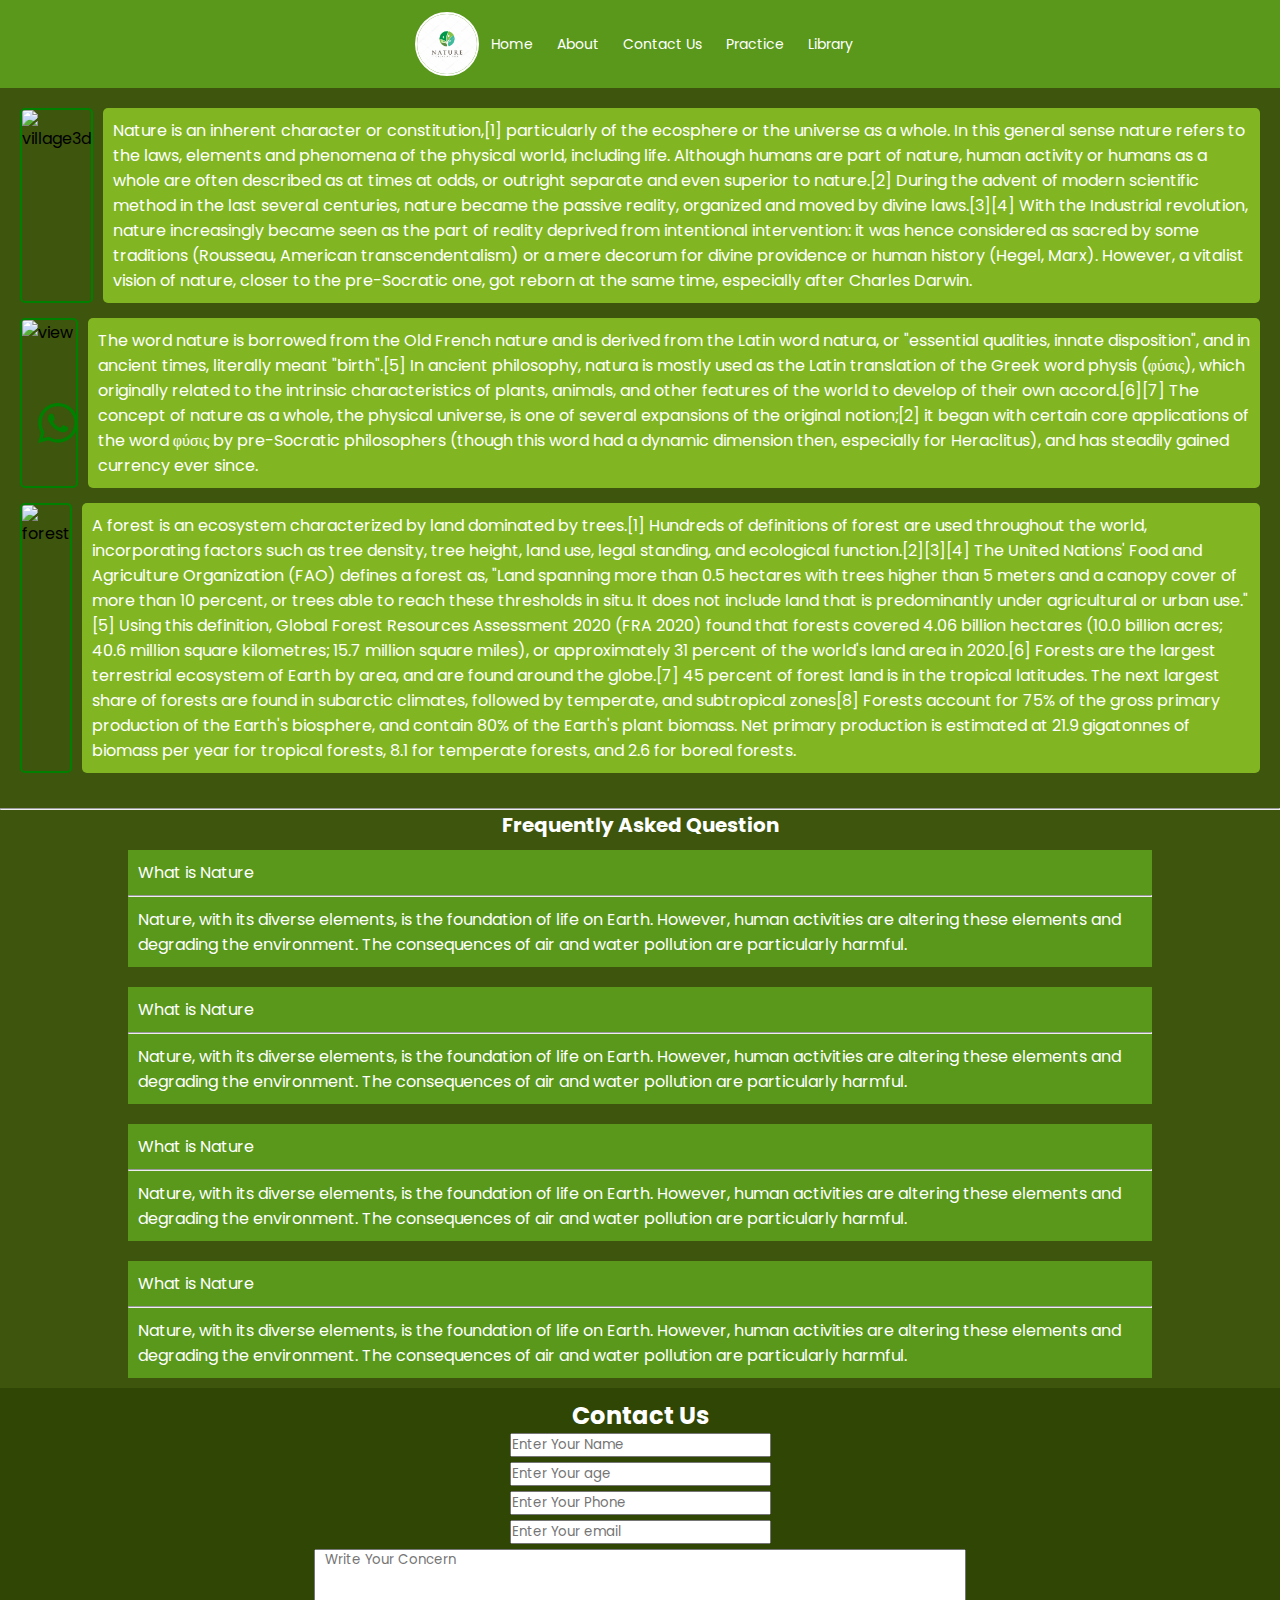
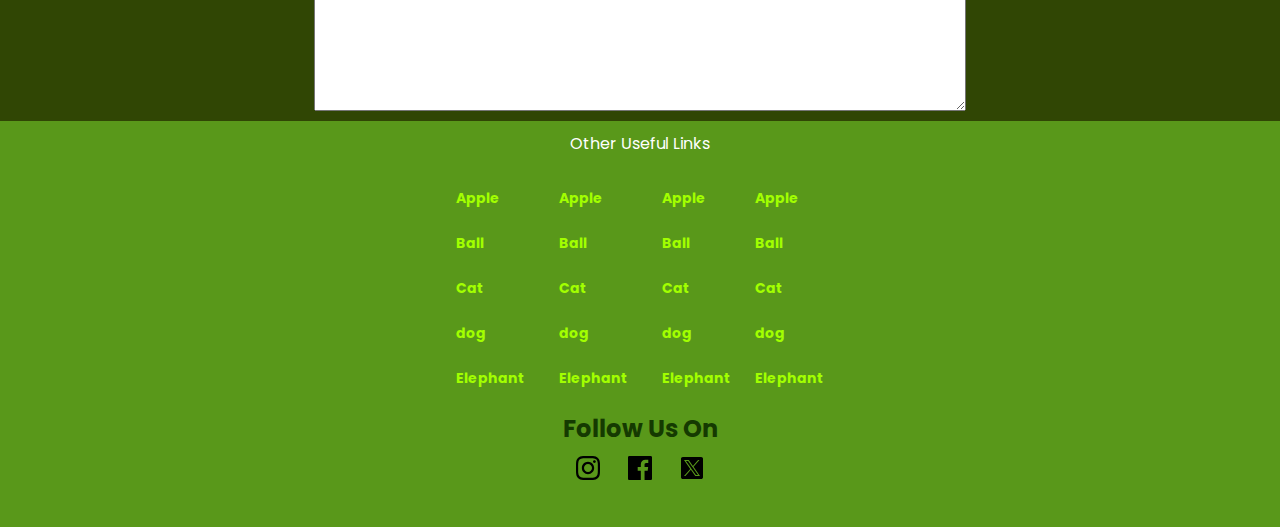
==== index.html @ bec8f145 "scroll bar width fixed" ====
<!DOCTYPE html>
<html lang="en">

<head>
    <meta charset="UTF-8">
    <meta name="viewport" content="width=device-width, initial-scale=1.0">
    <title>Web Layout</title>
    <link rel="stylesheet" href="style1.css">
    <link rel="preconnect" href="https://fonts.googleapis.com">
    <link rel="preconnect" href="https://fonts.gstatic.com" crossorigin>
    <link
        href="https://fonts.googleapis.com/css2?family=Poppins:ital,wght@0,100;0,200;0,300;0,400;0,500;0,600;0,700;0,800;0,900;1,100;1,200;1,300;1,400;1,500;1,600;1,700;1,800;1,900&display=swap"
        rel="stylesheet">
</head>

<body>
    <header>
        <nav>

            <img src="depositphotos_369540296-stock-illustration-circle-organic-leaf-logo-designs.jpg" alt="logo">
            <div class="ul">
                <ul class="header-ul">
                    <a class="practice" href="#">
                        <li>Home</li>
                    </a>
                    <a class="practice" href="#footer">
                        <li>About</li>
                    </a>
                    <a class="practice" href="#contact">
                        <li>Contact Us</li>
                    </a>
                    <a class="practice" href="practice-page.html">
                        <li>Practice</li>
                    </a>
                    <a class="practice" href="#">
                        <li>Library</li>
                    </a>
                </ul>
            </div>
            <div class="nav-search">

            </div>

        </nav>

    </header>
    <script async src="https://cse.google.com/cse.js?cx=81e32098b0545416c">
    </script>
    <div class="gcse-search"></div>
    <main>

        <div class="all-section">

            <div class="section section1">
                <img class="section-img" src="https://source.unsplash.com/1600x900/?nature" alt="village3d">
                <div class="content">
                    <p>Nature is an inherent character or constitution,[1] particularly of the ecosphere or the universe
                        as a whole. In this general sense nature refers to the laws, elements and phenomena of the
                        physical world, including life. Although humans are part of nature, human activity or humans as
                        a whole are often described as at times at odds, or outright separate and even superior to
                        nature.[2]

                        During the advent of modern scientific method in the last several centuries, nature became the
                        passive reality, organized and moved by divine laws.[3][4] With the Industrial revolution,
                        nature increasingly became seen as the part of reality deprived from intentional intervention:
                        it was hence considered as sacred by some traditions (Rousseau, American transcendentalism) or a
                        mere decorum for divine providence or human history (Hegel, Marx). However, a vitalist vision of
                        nature, closer to the pre-Socratic one, got reborn at the same time, especially after Charles
                        Darwin.</p>
                </div>
            </div>







            <div class="section section2">
                <img class="section-img" src="https://source.unsplash.com/1600x900/?natural" alt="view">
                <div class="content">
                    <p>The word nature is borrowed from the Old French nature and is derived from the Latin word natura,
                        or "essential qualities, innate disposition", and in ancient times, literally meant "birth".[5]
                        In ancient philosophy, natura is mostly used as the Latin translation of the Greek word physis
                        (φύσις), which originally related to the intrinsic characteristics of plants, animals, and other
                        features of the world to develop of their own accord.[6][7] The concept of nature as a whole,
                        the physical universe, is one of several expansions of the original notion;[2] it began with
                        certain core applications of the word φύσις by pre-Socratic philosophers (though this word had a
                        dynamic dimension then, especially for Heraclitus), and has steadily gained currency ever since.
                    </p>
                </div>
            </div>
            <div class="section section3">
                <img class="section-img" src="https://source.unsplash.com/1600x900/?forest" alt="forest">
                <div class="content">
                    <p>A forest is an ecosystem characterized by land dominated by trees.[1] Hundreds of definitions of
                        forest are used throughout the world, incorporating factors such as tree density, tree height,
                        land use, legal standing, and ecological function.[2][3][4] The United Nations' Food and
                        Agriculture Organization (FAO) defines a forest as, "Land spanning more than 0.5 hectares with
                        trees higher than 5 meters and a canopy cover of more than 10 percent, or trees able to reach
                        these thresholds in situ. It does not include land that is predominantly under agricultural or
                        urban use."[5] Using this definition, Global Forest Resources Assessment 2020 (FRA 2020) found
                        that forests covered 4.06 billion hectares (10.0 billion acres; 40.6 million square kilometres;
                        15.7 million square miles), or approximately 31 percent of the world's land area in 2020.[6]

                        Forests are the largest terrestrial ecosystem of Earth by area, and are found around the
                        globe.[7] 45 percent of forest land is in the tropical latitudes. The next largest share of
                        forests are found in subarctic climates, followed by temperate, and subtropical zones[8]

                        Forests account for 75% of the gross primary production of the Earth's biosphere, and contain
                        80% of the Earth's plant biomass. Net primary production is estimated at 21.9 gigatonnes of
                        biomass per year for tropical forests, 8.1 for temperate forests, and 2.6 for boreal forests.
                    </p>
                </div>
            </div>

        </div>
        <hr class="white">
        <h2 class="faq-top">Frequently Asked Question</h2>
        <div class="faq">
            <div class="faq-answers">
                <p>What is Nature</p>
                <hr>
                <p class="faq-para">Nature, with its diverse elements, is the foundation of life on Earth. However,
                    human activities are
                    altering these elements and degrading the environment. The consequences of air and water pollution
                    are particularly harmful.</p>
            </div>
            <div class="faq-answers">
                <p>What is Nature</p>
                <hr>
                <p class="faq-para">Nature, with its diverse elements, is the foundation of life on Earth. However,
                    human activities are
                    altering these elements and degrading the environment. The consequences of air and water pollution
                    are particularly harmful.</p>
            </div>
            <div class="faq-answers">
                <p>What is Nature</p>
                <hr>
                <p class="faq-para">Nature, with its diverse elements, is the foundation of life on Earth. However,
                    human activities are
                    altering these elements and degrading the environment. The consequences of air and water pollution
                    are particularly harmful.</p>
            </div>
            <div class="faq-answers">
                <div>
                    <p>What is Nature</p>
                </div>
                <hr>
                <div>
                    <p class="faq-para">Nature, with its diverse elements, is the foundation of life on Earth. However,
                        human activities
                        are
                        altering these elements and degrading the environment. The consequences of air and water
                        pollution
                        are particularly harmful.</p>
                </div>
            </div>
        </div>
        <div class="contact" id="contact">
            <h2>Contact Us</h2>
            <input type="text" placeholder="Enter Your Name">
            <input type="number" placeholder="Enter Your age">
            <input type="tel" placeholder="Enter Your Phone">
            <input type="email" placeholder="Enter Your email">
            <textarea cols="30" rows="8" placeholder="Write Your Concern"></textarea>
        </div>
    </main>
    <footer>
        <div class="footer" id="footer">

            <div class="other-links">
                <p>Other Useful Links</p>
            </div>
            <div class="section-footer">
                <div class="section1">
                    <ul>
                        <li>Apple</li>
                        <li>Ball</li>
                        <li>Cat</li>
                        <li>dog</li>
                        <li>Elephant</li>
                    </ul>
                </div>
                <div class="section2">
                    <ul>
                        <li>Apple</li>
                        <li>Ball</li>
                        <li>Cat</li>
                        <li>dog</li>
                        <li>Elephant</li>
                    </ul>
                </div>
                <div class="section3">
                    <ul>
                        <li>Apple</li>
                        <li>Ball</li>
                        <li>Cat</li>
                        <li>dog</li>
                        <li>Elephant</li>
                    </ul>
                </div>
                <div class="section4">
                    <ul>
                        <li>Apple</li>
                        <li>Ball</li>
                        <li>Cat</li>
                        <li>dog</li>
                        <li>Elephant</li>
                    </ul>
                </div>
            </div>

            <div class="social-media">
                <div>
                    <h2 class="follow">Follow Us On</h2>
                </div>
                <div class="social-media-icons"><a
                        href="https://www.instagram.com/lokmanysaw?utm_source=ig_web_button_share_sheet&igsh=ZDNlZDc0MzIxNw=="><svg
                            class="instagram-icon" xmlns="http://www.w3.org/2000/svg" width="24" height="24"
                            viewBox="0 0 24 24">
                            <path
                                d="M12 2.163c3.204 0 3.584.012 4.85.07 3.252.148 4.771 1.691 4.919 4.919.058 1.265.069 1.645.069 4.849 0 3.205-.012 3.584-.069 4.849-.149 3.225-1.664 4.771-4.919 4.919-1.266.058-1.644.07-4.85.07-3.204 0-3.584-.012-4.849-.07-3.26-.149-4.771-1.699-4.919-4.92-.058-1.265-.07-1.644-.07-4.849 0-3.204.013-3.583.07-4.849.149-3.227 1.664-4.771 4.919-4.919 1.266-.057 1.645-.069 4.849-.069zm0-2.163c-3.259 0-3.667.014-4.947.072-4.358.2-6.78 2.618-6.98 6.98-.059 1.281-.073 1.689-.073 4.948 0 3.259.014 3.668.072 4.948.2 4.358 2.618 6.78 6.98 6.98 1.281.058 1.689.072 4.948.072 3.259 0 3.668-.014 4.948-.072 4.354-.2 6.782-2.618 6.979-6.98.059-1.28.073-1.689.073-4.948 0-3.259-.014-3.667-.072-4.947-.196-4.354-2.617-6.78-6.979-6.98-1.281-.059-1.69-.073-4.949-.073zm0 5.838c-3.403 0-6.162 2.759-6.162 6.162s2.759 6.163 6.162 6.163 6.162-2.759 6.162-6.163c0-3.403-2.759-6.162-6.162-6.162zm0 10.162c-2.209 0-4-1.79-4-4 0-2.209 1.791-4 4-4s4 1.791 4 4c0 2.21-1.791 4-4 4zm6.406-11.845c-.796 0-1.441.645-1.441 1.44s.645 1.44 1.441 1.44c.795 0 1.439-.645 1.439-1.44s-.644-1.44-1.439-1.44z" />
                        </svg></a>
                    <a href="https://www.facebook.com"><svg xmlns="http://www.w3.org/2000/svg" width="24" height="24"
                            viewBox="0 0 24 24">
                            <path
                                d="M22.675 0h-21.35c-.732 0-1.325.593-1.325 1.325v21.351c0 .731.593 1.324 1.325 1.324h11.495v-9.294h-3.128v-3.622h3.128v-2.671c0-3.1 1.893-4.788 4.659-4.788 1.325 0 2.463.099 2.795.143v3.24l-1.918.001c-1.504 0-1.795.715-1.795 1.763v2.313h3.587l-.467 3.622h-3.12v9.293h6.116c.73 0 1.323-.593 1.323-1.325v-21.35c0-.732-.593-1.325-1.325-1.325z" />
                        </svg></a>
                    <a href="https://www.twitter.com">
                        <?xml version="1.0" ?><svg xmlns="http://www.w3.org/2000/svg"
                            xmlns:xlink="http://www.w3.org/1999/xlink" version="1.1" id="Layer_1" width="24px"
                            height="24px" viewBox="0 0 24 24" style="enable-background:new 0 0 24 24;"
                            xml:space="preserve">
                            <g>
                                <polygon
                                    points="12.153992,10.729553 8.088684,5.041199 5.92041,5.041199 10.956299,12.087097 11.59021,12.97345    15.900635,19.009583 18.068909,19.009583 12.785217,11.615906  " />
                                <path
                                    d="M21.15979,1H2.84021C1.823853,1,1,1.823853,1,2.84021v18.31958C1,22.176147,1.823853,23,2.84021,23h18.31958   C22.176147,23,23,22.176147,23,21.15979V2.84021C23,1.823853,22.176147,1,21.15979,1z M15.235352,20l-4.362549-6.213013   L5.411438,20H4l6.246887-7.104675L4,4h4.764648l4.130127,5.881958L18.06958,4h1.411377l-5.95697,6.775635L20,20H15.235352z" />
                            </g>
                        </svg>
                    </a>
                </div>
            </div>
    </footer>
    <a class="whatsapp-icon-fixed"
        href="https://api.whatsapp.com/send/?phone=919082432661&text&type=phone_number&app_absent=0"><svg
            xmlns="http://www.w3.org/2000/svg" width="24" height="24" viewBox="0 0 24 24">
            <path
                d="M.057 24l1.687-6.163c-1.041-1.804-1.588-3.849-1.587-5.946.003-6.556 5.338-11.891 11.893-11.891 3.181.001 6.167 1.24 8.413 3.488 2.245 2.248 3.481 5.236 3.48 8.414-.003 6.557-5.338 11.892-11.893 11.892-1.99-.001-3.951-.5-5.688-1.448l-6.305 1.654zm6.597-3.807c1.676.995 3.276 1.591 5.392 1.592 5.448 0 9.886-4.434 9.889-9.885.002-5.462-4.415-9.89-9.881-9.892-5.452 0-9.887 4.434-9.889 9.884-.001 2.225.651 3.891 1.746 5.634l-.999 3.648 3.742-.981zm11.387-5.464c-.074-.124-.272-.198-.57-.347-.297-.149-1.758-.868-2.031-.967-.272-.099-.47-.149-.669.149-.198.297-.768.967-.941 1.165-.173.198-.347.223-.644.074-.297-.149-1.255-.462-2.39-1.475-.883-.788-1.48-1.761-1.653-2.059-.173-.297-.018-.458.13-.606.134-.133.297-.347.446-.521.151-.172.2-.296.3-.495.099-.198.05-.372-.025-.521-.075-.148-.669-1.611-.916-2.206-.242-.579-.487-.501-.669-.51l-.57-.01c-.198 0-.52.074-.792.372s-1.04 1.016-1.04 2.479 1.065 2.876 1.213 3.074c.149.198 2.095 3.2 5.076 4.487.709.306 1.263.489 1.694.626.712.226 1.36.194 1.872.118.571-.085 1.758-.719 2.006-1.413.248-.695.248-1.29.173-1.414z" />
        </svg></a>
</body>

</html>
---- style1.css ----
@media only screen and (max-width:665px) {
    .section {
        flex-direction: column;
        align-items: center;
    }

    .content {
        width: 20px;
    }
}

:root {
    --header: #59981A;
    --main: #3D550C;
    --content: #81B622;
    --faq: #59981A;
    --footer: #59981a;
}

:root {
    --header-ul-hover: rgb(52, 86, 17);
}

html {
    /* overflow: hidden auto;
    scrollbar-color: red; */
    scroll-behavior: smooth;
}

/* ::-webkit-scrollbar {
    background-color: #59981A;
}

::-webkit-scrollbar-track {
    background-color: rgba(255, 255, 255, 0.999);
}

::-webkit-scrollbar-thumb {
    background-color: green;
    border-radius: 10px;
} */

* {
    margin: 0px;
    padding: 0px;
    font-family: poppins;
}

header {
    position: sticky;
    background-color: var(--header);
    top: 0px;
    padding: 12px 0px;
    display: grid;
    justify-content: center;
    z-index: 999;
}

.header-ul li:hover {
    border-bottom: 3px solid var(--header-ul-hover);
}

.search-btn:active {
    padding: 3px;
}

header img {
    width: 60px;
    height: 60px;
    border-radius: 100px;
    border: 2px solid white;
}

.header-ul {
    display: flex;
    list-style: none;
}

li {
    padding: 12px;
    font-size: 14px;
    list-style: none;
}

nav {
    display: flex;
    justify-content: center;
    align-items: center;
    flex-wrap: wrap;
    margin: auto;
    z-index: 999;
}

.search {
    position: sticky;
    top: 0px;
}

.section-img {
    margin: 0px 10px 15px 0px;
    width: 270px;
    border-radius: 5px;
    border: 2px solid green;
    object-fit: cover;
}

.content {
    background-color: var(--content);
    width: auto;
    margin: auto;
    margin-bottom: 15px;
    border-radius: 5px;
}

p {
    padding: 10px;
    color: rgb(255, 255, 255);
}

.practice {
    color: rgb(255, 255, 255);
    text-decoration: none;
}

.faq {
    margin: auto;
    background-color: var(--main);
    display: flex;
    flex-direction: column;
    justify-content: center;
    align-items: center;
}

.faq-top {
    text-align: center;
    background-color: var(--main);
    font-size: 20px;
    font-weight: bold;
    color: rgb(255, 255, 255);
}

.faq-answers {
    background-color: var(--faq);
    width: 80vw;
    margin: 10px;
}

.white {
    color: white;
    background-color: white;
    align-self: center;
}

.other-links {
    text-align: center;
}

.footer {
    height: auto;
    background-color: var(--footer);
    display: flex;
    justify-content: center;
    align-items: center;
    flex-direction: column;
}

.section-footer {
    display: flex;
    align-items: center;
}

.section-footer ul {
    color: rgb(162, 255, 0);
    list-style: none;
    font-weight: bold;
    font-size: 11px;
    position: sticky;
}


.all-section {
    display: flex;
    flex-direction: column;
    margin: auto;
    background-color: var(--main);
    padding: 20px;
}

.section2 {
    display: flex;
    margin: 10px;
}

.section {
    display: flex;
    margin: auto;
}

.contact {
    display: flex;
    flex-direction: column;
    background-color: rgb(48 70 4);
    padding: 10px 0px;
    align-items: center;
    color: white;
}

.contact textarea {
    width: 50%;
    padding-left: 10px;
}

.contact input {
    margin: auto;
    margin-bottom: 5px;
}

.social-media h2 {
    margin-bottom: 10px;
}

.follow {
    color: rgb(21, 58, 1);
}

.social-media-icons {
    display: flex;
    justify-content: space-around;
    margin-bottom: 40px;
}

.whatsapp-icon-fixed {
    position: fixed;
    bottom: 50%;
    left: 3%;
}

.whatsapp-icon-fixed svg {
    height: 40px;
    width: 40px;
    color: yellow;
    fill: green;
}
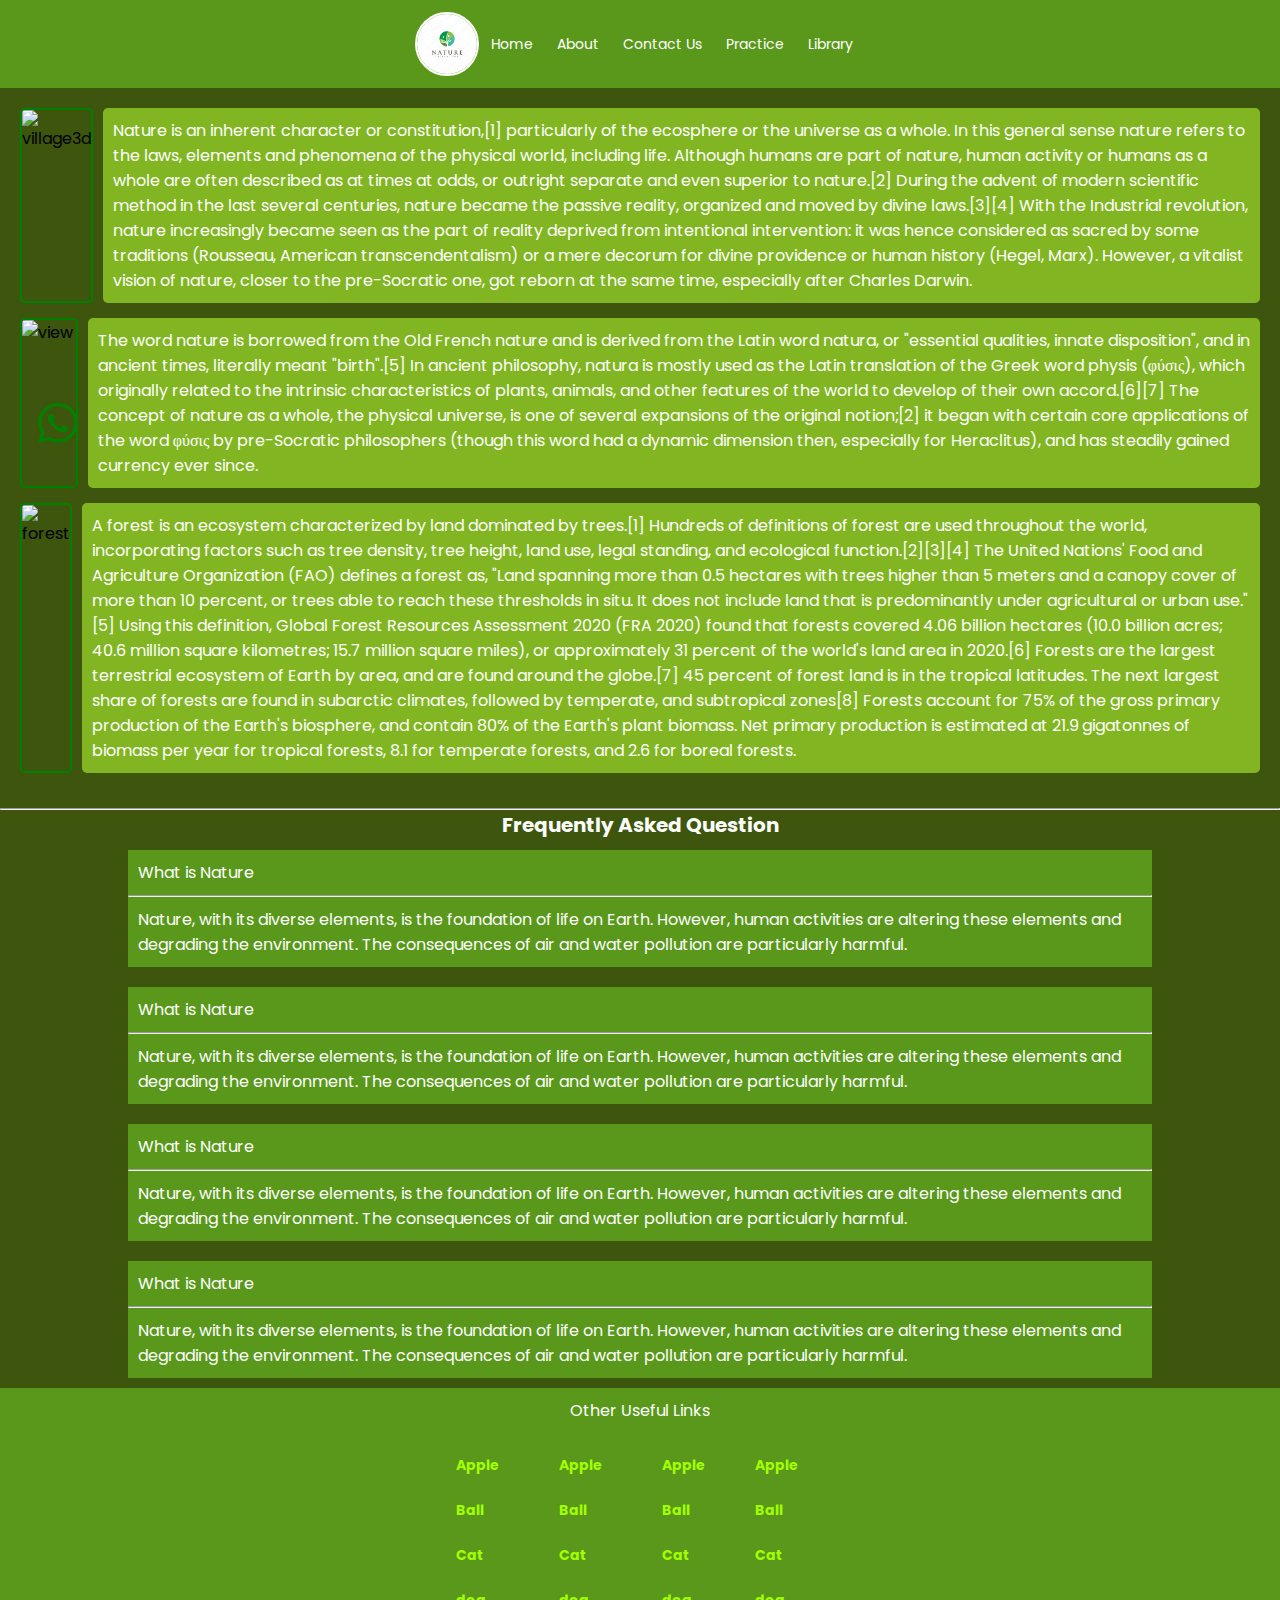
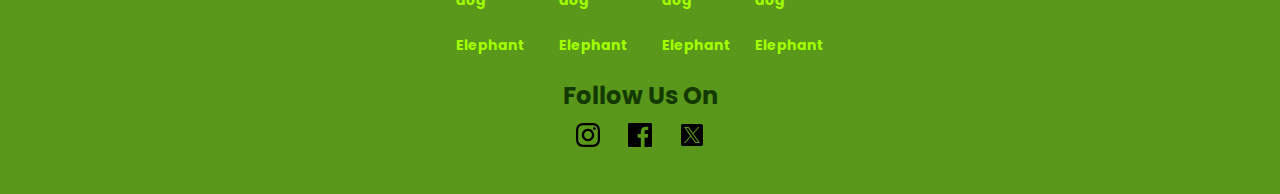
==== commit 254e2353: "gjgfj" ====
--- a/index.html
+++ b/index.html
@@ -157,14 +157,14 @@
                 </div>
             </div>
         </div>
-        <div class="contact" id="contact">
+        <!-- <div class="contact" id="contact">
             <h2>Contact Us</h2>
             <input type="text" placeholder="Enter Your Name">
             <input type="number" placeholder="Enter Your age">
             <input type="tel" placeholder="Enter Your Phone">
             <input type="email" placeholder="Enter Your email">
             <textarea cols="30" rows="8" placeholder="Write Your Concern"></textarea>
-        </div>
+        </div> -->
     </main>
     <footer>
         <div class="footer" id="footer">
--- a/style1.css
+++ b/style1.css
@@ -5,7 +5,7 @@
     }
 
     .content {
-        width: 20px;
+        /* width: 20px; */
     }
 }
 
@@ -22,22 +22,11 @@
 }
 
 html {
-    /* overflow: hidden auto;
-    scrollbar-color: red; */
     scroll-behavior: smooth;
-}
-
-/* ::-webkit-scrollbar {
-    background-color: #59981A;
-}
-
-::-webkit-scrollbar-track {
-    background-color: rgba(255, 255, 255, 0.999);
-}
-
-::-webkit-scrollbar-thumb {
-    background-color: green;
-    border-radius: 10px;
+
+}
+/* ::-webkit-scrollbar{
+    display: none;
 } */
 
 * {
@@ -206,13 +195,14 @@
 }
 
 .contact textarea {
-    width: 50%;
+    /* width: 50%; */
     padding-left: 10px;
 }
 
 .contact input {
-    margin: auto;
+    /* margin: auto; */
     margin-bottom: 5px;
+    /* width: 50%; */
 }
 
 .social-media h2 {
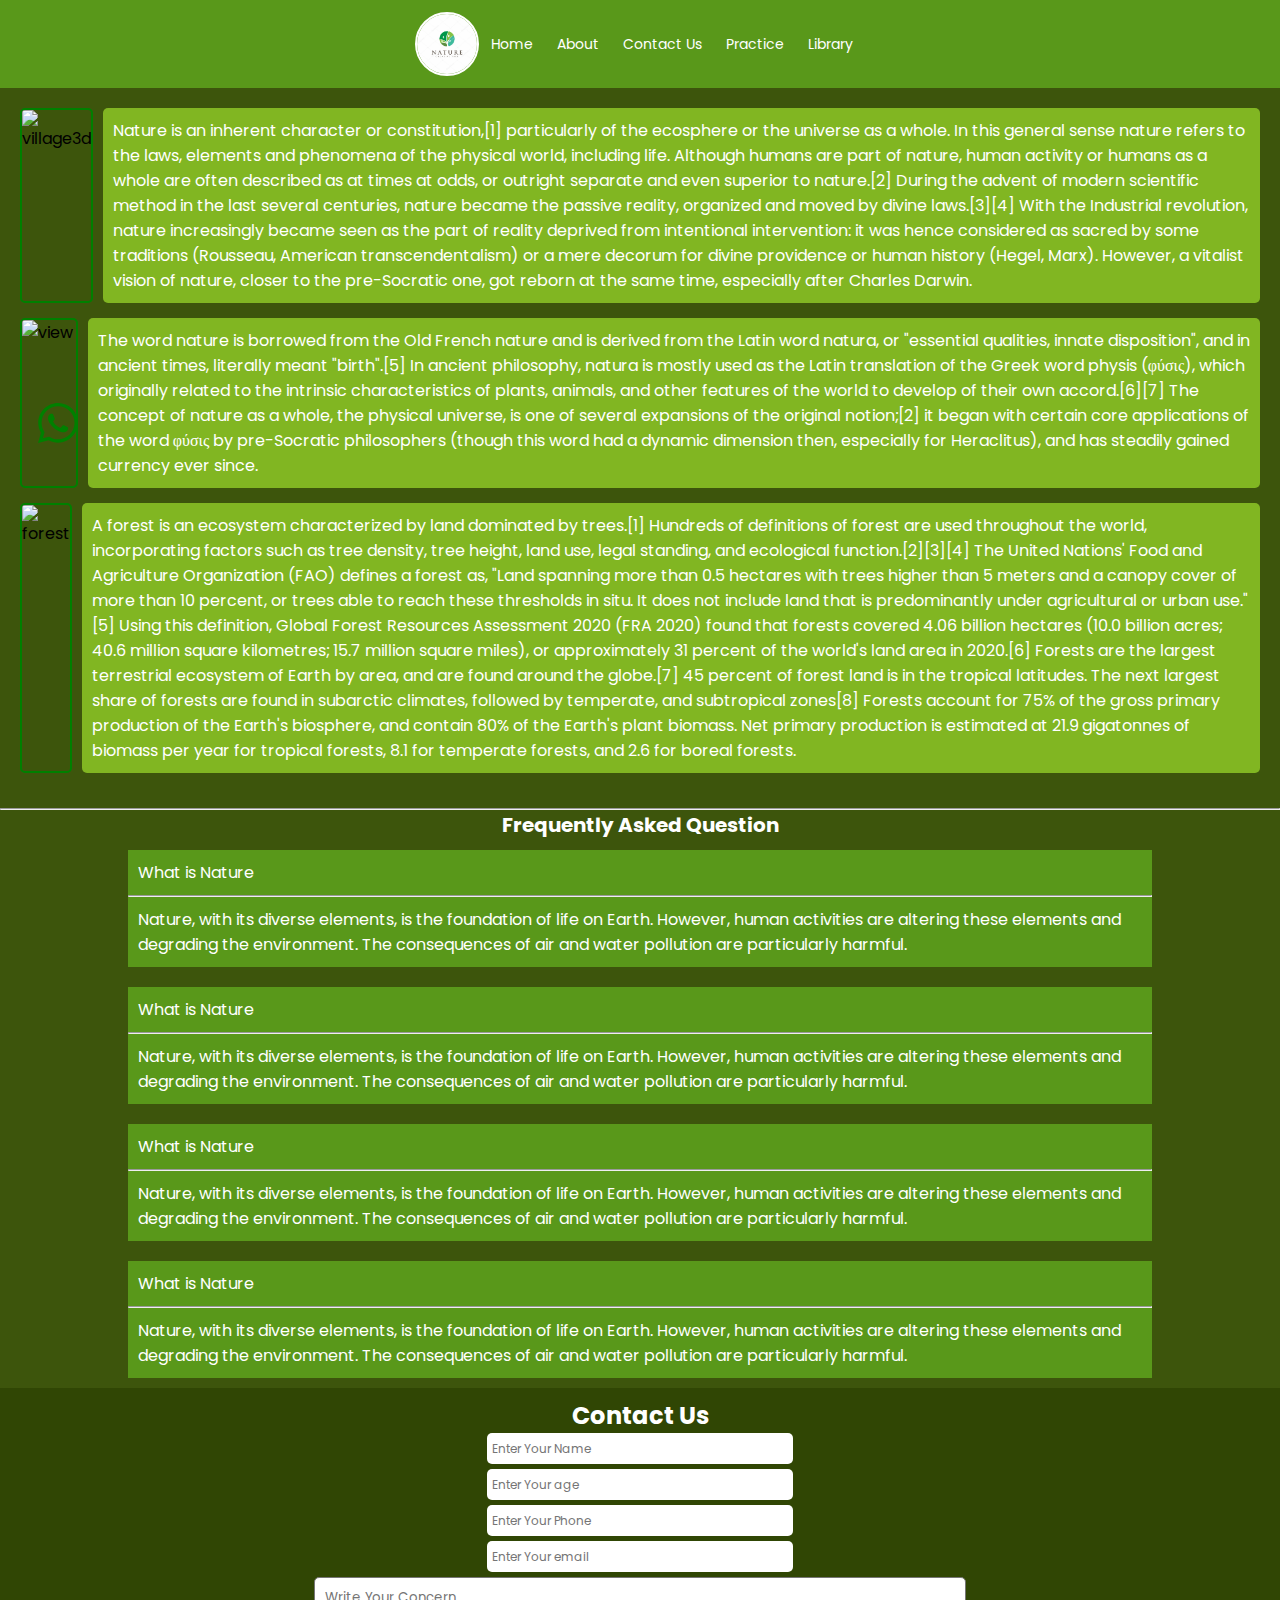
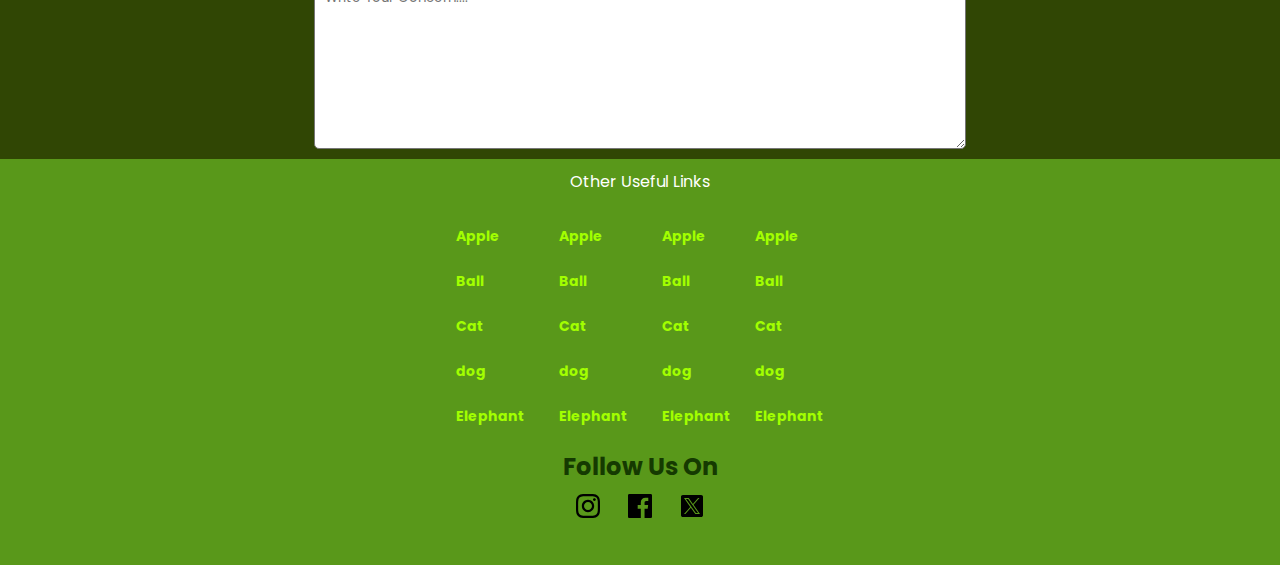
==== commit 55156a8c: "contact us updated" ====
--- a/index.html
+++ b/index.html
@@ -157,14 +157,14 @@
                 </div>
             </div>
         </div>
-        <!-- <div class="contact" id="contact">
+        <div class="contact" id="contact">
             <h2>Contact Us</h2>
             <input type="text" placeholder="Enter Your Name">
             <input type="number" placeholder="Enter Your age">
             <input type="tel" placeholder="Enter Your Phone">
             <input type="email" placeholder="Enter Your email">
-            <textarea cols="30" rows="8" placeholder="Write Your Concern"></textarea>
-        </div> -->
+            <textarea cols="30" rows="8" placeholder="Write Your Concern...."></textarea>
+        </div>
     </main>
     <footer>
         <div class="footer" id="footer">
--- a/style1.css
+++ b/style1.css
@@ -1,12 +1,9 @@
-@media only screen and (max-width:665px) {
+@media only screen and (max-width:1000px) {
     .section {
         flex-direction: column;
         align-items: center;
     }
 
-    .content {
-        /* width: 20px; */
-    }
 }
 
 :root {
@@ -25,9 +22,6 @@
     scroll-behavior: smooth;
 
 }
-/* ::-webkit-scrollbar{
-    display: none;
-} */
 
 * {
     margin: 0px;
@@ -195,16 +189,22 @@
 }
 
 .contact textarea {
-    /* width: 50%; */
+    width: 50%;
     padding-left: 10px;
+    padding-top: 10px;
+    border-radius: 5px;
 }
 
 .contact input {
-    /* margin: auto; */
+    font-size: 14px;
     margin-bottom: 5px;
-    /* width: 50%; */
-}
-
+    padding: 5px 30px 5px 5px;
+    border-radius: 5px;
+    border: none;
+}
+.contact input::placeholder{
+    font-size: 12px;
+}
 .social-media h2 {
     margin-bottom: 10px;
 }
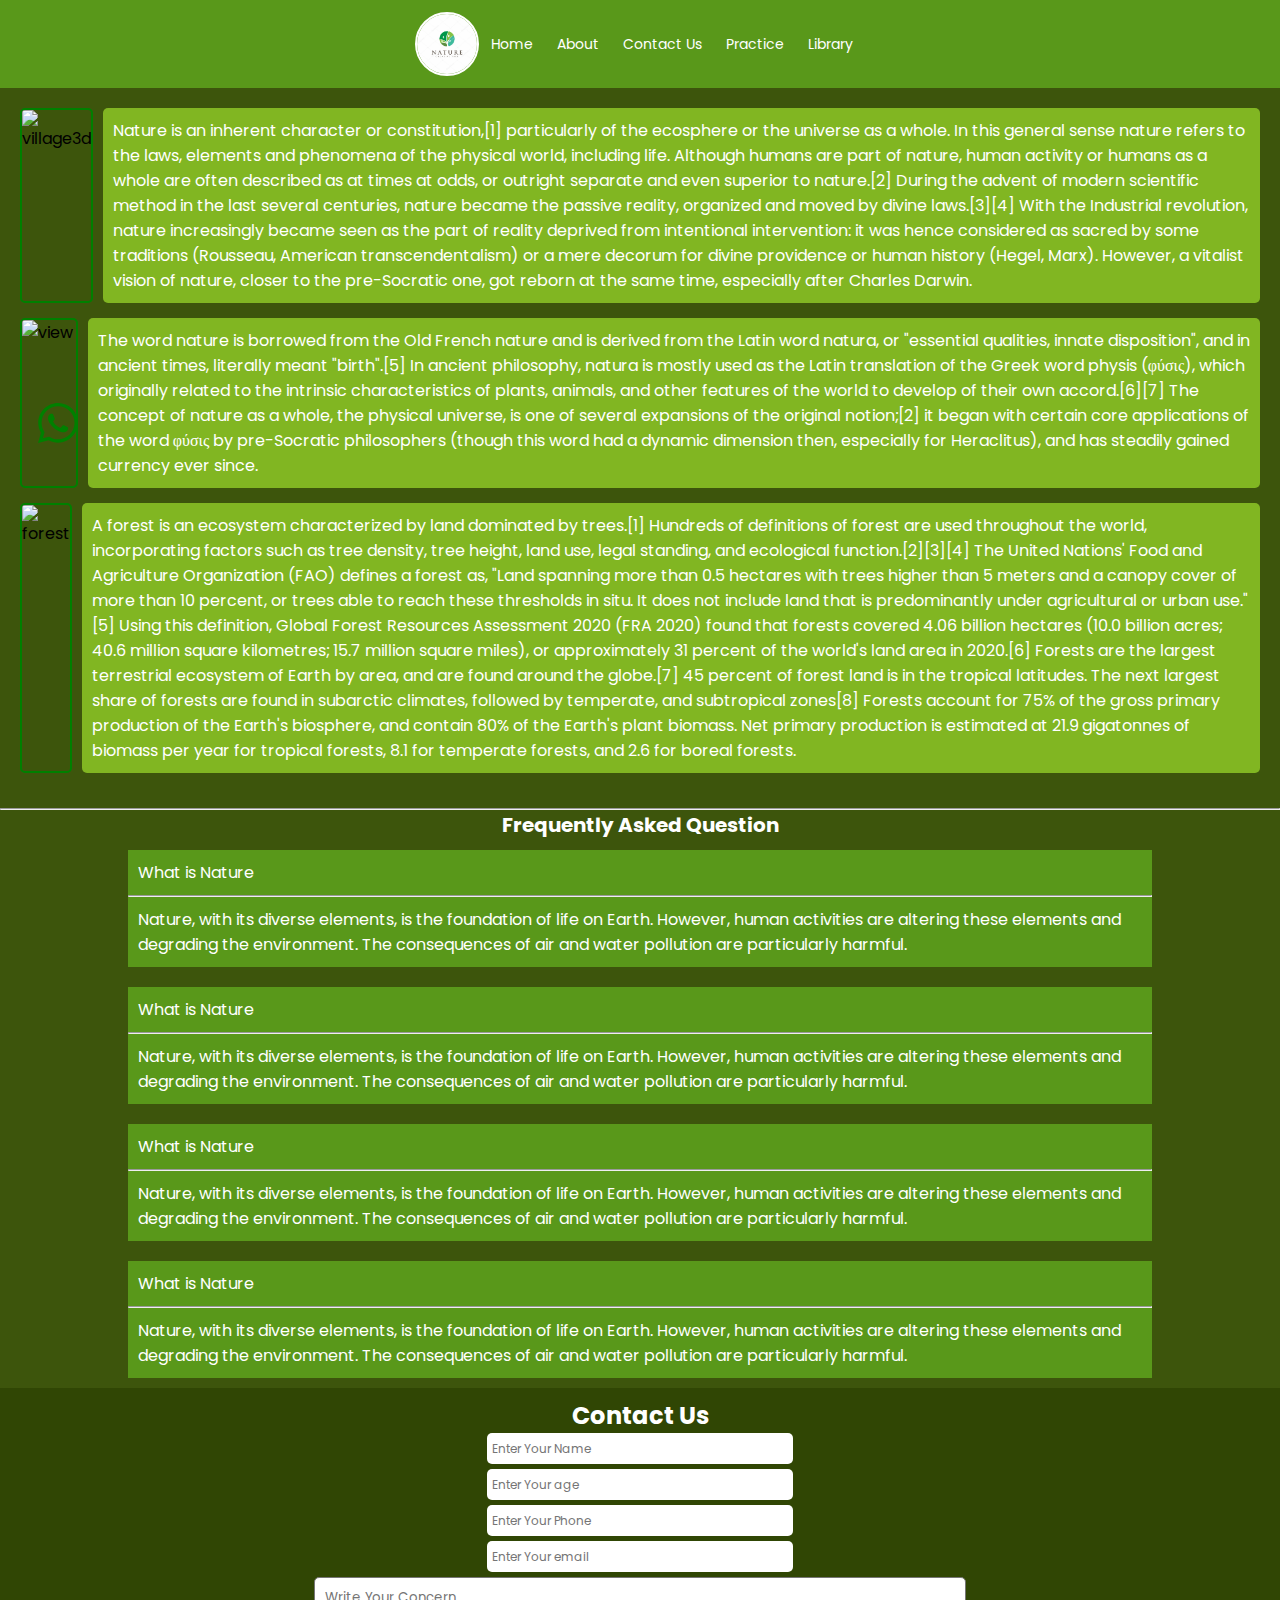
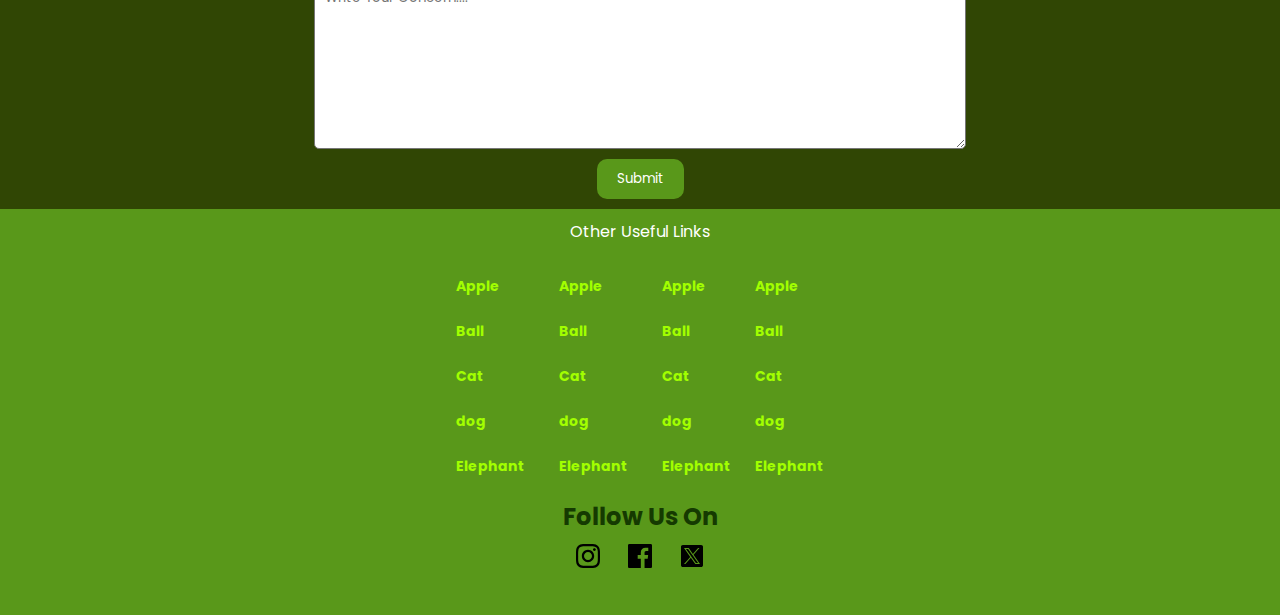
==== commit f8759851: "submit button added to contact us" ====
--- a/index.html
+++ b/index.html
@@ -164,6 +164,7 @@
             <input type="tel" placeholder="Enter Your Phone">
             <input type="email" placeholder="Enter Your email">
             <textarea cols="30" rows="8" placeholder="Write Your Concern...."></textarea>
+            <button>Submit</button>
         </div>
     </main>
     <footer>
--- a/style1.css
+++ b/style1.css
@@ -205,6 +205,14 @@
 .contact input::placeholder{
     font-size: 12px;
 }
+.contact button{
+    padding: 10px 20px;
+    margin-top: 10px;
+    border-radius: 10px;
+    border: none;
+    background-color: #59981a;
+    color: white;
+}
 .social-media h2 {
     margin-bottom: 10px;
 }
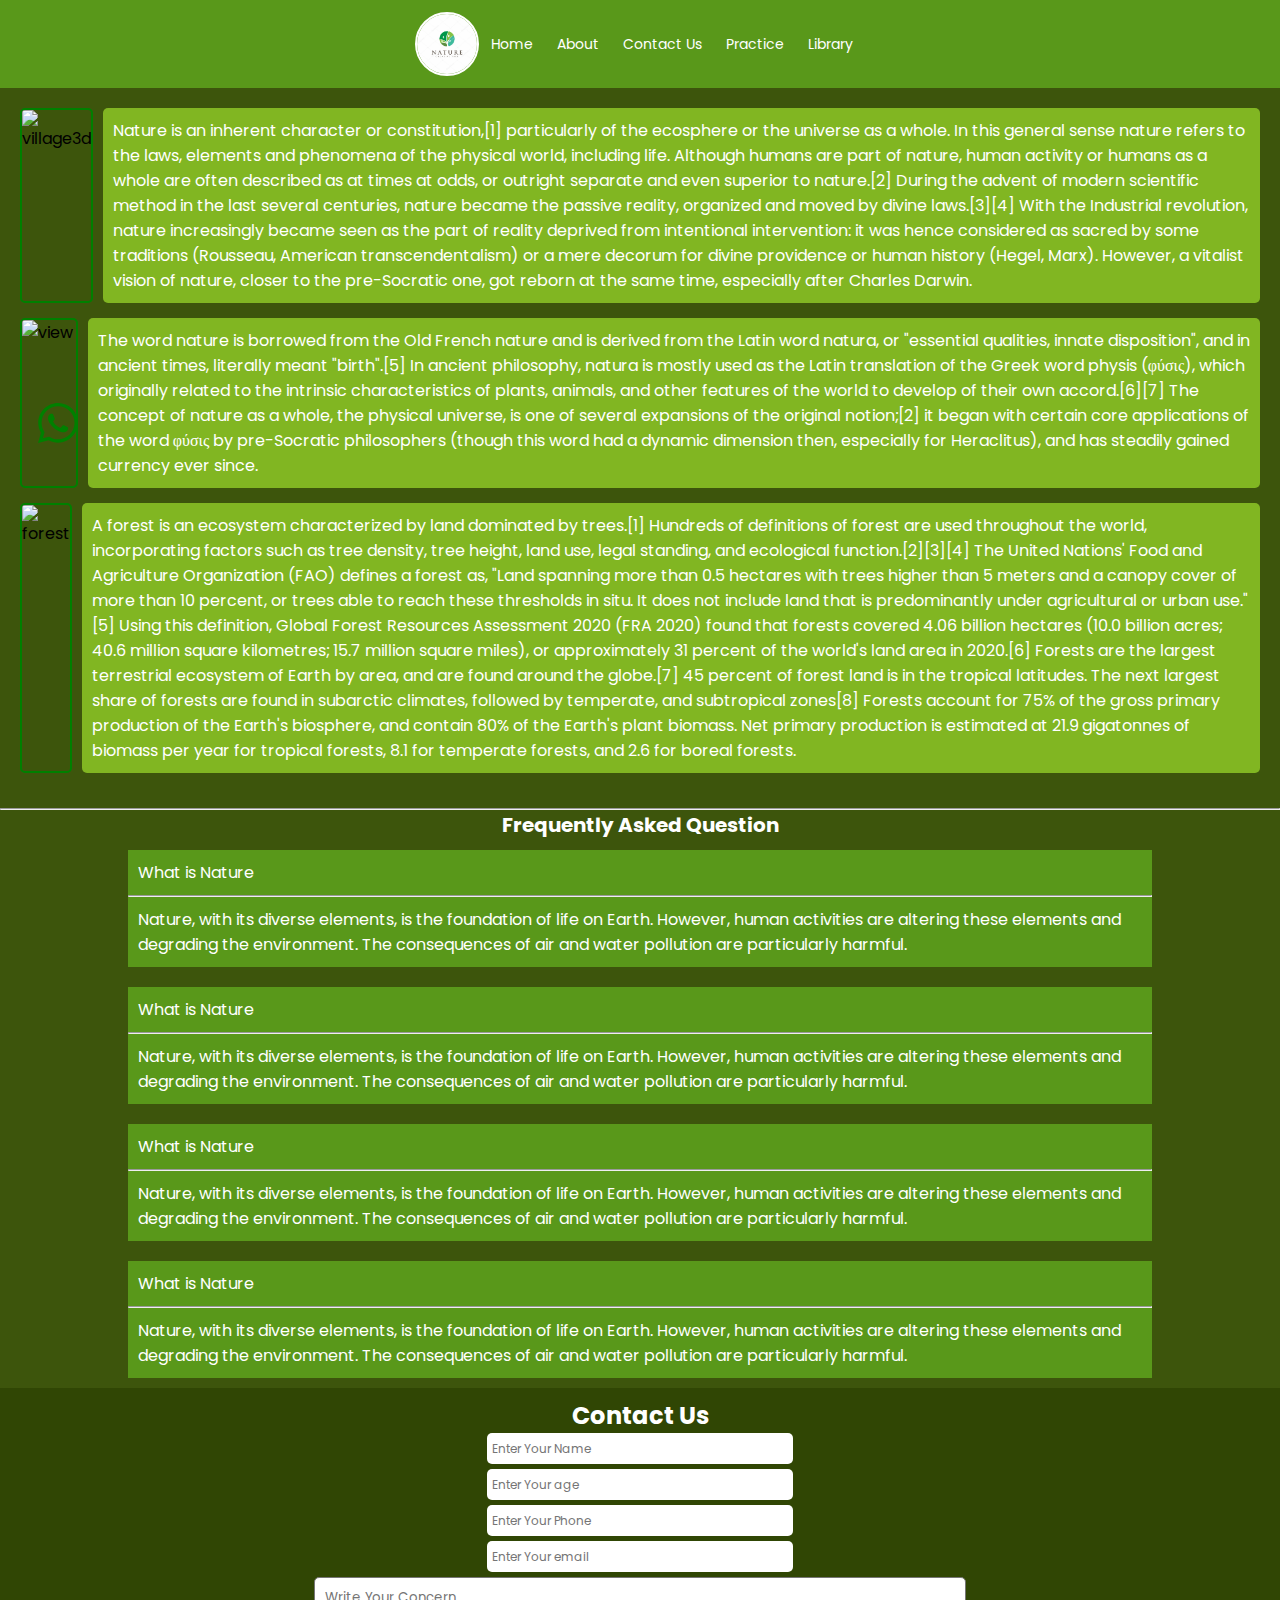
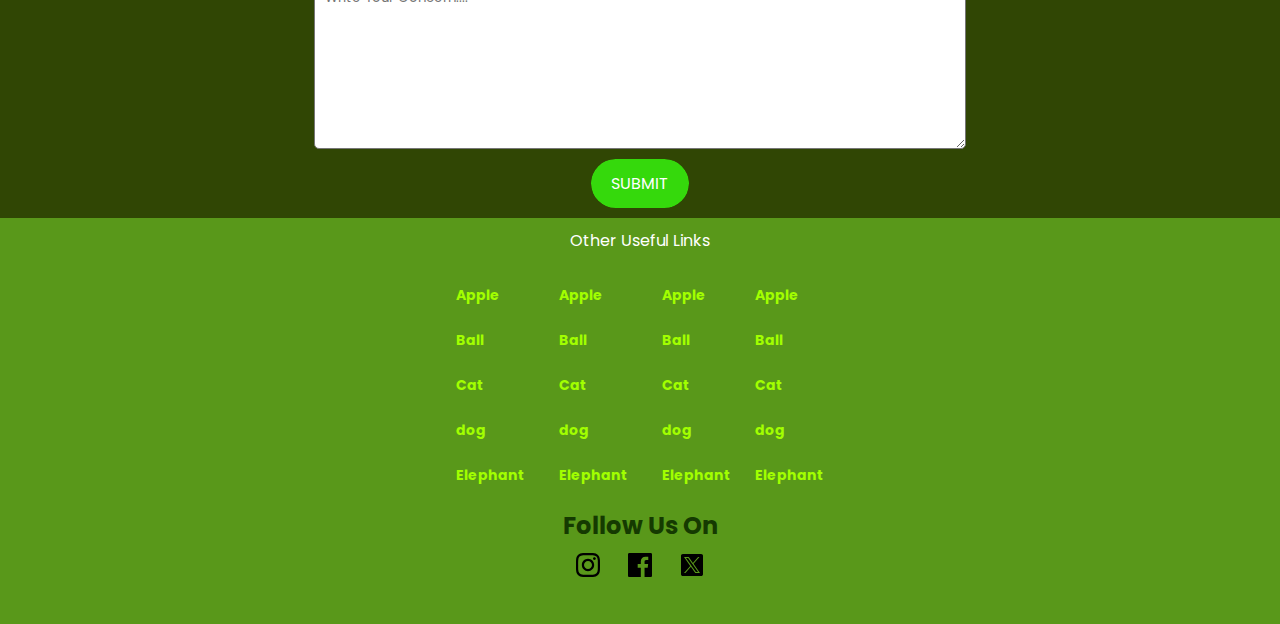
==== commit f660cb16: "submit button" ====
--- a/index.html
+++ b/index.html
@@ -157,16 +157,44 @@
                 </div>
             </div>
         </div>
+
+
+
+
+
+
+
+
+
+
         <div class="contact" id="contact">
             <h2>Contact Us</h2>
             <input type="text" placeholder="Enter Your Name">
             <input type="number" placeholder="Enter Your age">
             <input type="tel" placeholder="Enter Your Phone">
-            <input type="email" placeholder="Enter Your email">
-            <textarea cols="30" rows="8" placeholder="Write Your Concern...."></textarea>
-            <button>Submit</button>
+            <input type="email" placeholder="Enter Your email"><textarea cols="30" rows="8"placeholder="Write Your Concern...."></textarea>
+            <a href="" class="button">Submit</a>
         </div>
+
+
+
+
+
     </main>
+
+
+
+
+
+
+
+
+
+
+
+
+
+
     <footer>
         <div class="footer" id="footer">
 
--- a/style1.css
+++ b/style1.css
@@ -202,17 +202,119 @@
     border-radius: 5px;
     border: none;
 }
-.contact input::placeholder{
+
+.contact input::placeholder {
     font-size: 12px;
 }
-.contact button{
+
+.ok {
     padding: 10px 20px;
     margin-top: 10px;
     border-radius: 10px;
     border: none;
     background-color: #59981a;
     color: white;
-}
+    position: relative;
+    width: 100px;
+    height: 100px;
+    /* animation: name duration timing-function delay iteration-count direction fill-mode; */
+    /* animation: button 1s linear 0s infinite; */
+
+}
+
+.button1 {
+    background-color: rgba(255, 0, 0, 0.774);
+    border-radius: 10px;
+    border: none;
+    position: absolute;
+    top: 0px;
+    color: blue;
+    z-index: 999;
+    /* width: 100%; */
+    /* height: 100%; */
+}
+
+@keyframes button {
+    0% {
+        background-color: rgb(2, 54, 54);
+    }
+
+    100% {
+        background-color: rgb(18, 209, 101);
+    }
+}
+
+
+
+
+.button {
+    display: inline-block;
+    padding: .75rem 1.25rem;
+    border-radius: 10rem;
+    color: #ffffff;
+    text-decoration: none;
+    margin-top: 10px;
+    text-transform: uppercase;
+    /* border: none; */
+    transition: all .3s;
+    position: relative;
+    overflow: hidden;
+    z-index: 1;
+
+    &:after {
+        content: '';
+        position: absolute;
+        bottom: 0;
+        left: 0;
+        width: 100%;
+        height: 100%;
+        background-color: rgb(53, 217, 12);
+        border-radius: 10rem;
+        /* border: none; */
+        z-index: -2;
+    }
+
+    &:before {
+        content: '';
+        position: absolute;
+        bottom: 0;
+        left: 0;
+        width: 0%;
+        height: 100%;
+        background-color: rgb(19, 80, 3);
+        transition: all .3s;
+        border-radius: 10rem;
+        /* border: none; */
+        z-index: -1;
+    }
+
+    &:hover {
+        color: #ffffff;
+
+        &:before {
+            width: 100%;
+            /* border: none; */
+        }
+    }
+}
+
+
+
+
+
+
+
+
+
+
+
+
+
+
+
+
+
+
 .social-media h2 {
     margin-bottom: 10px;
 }
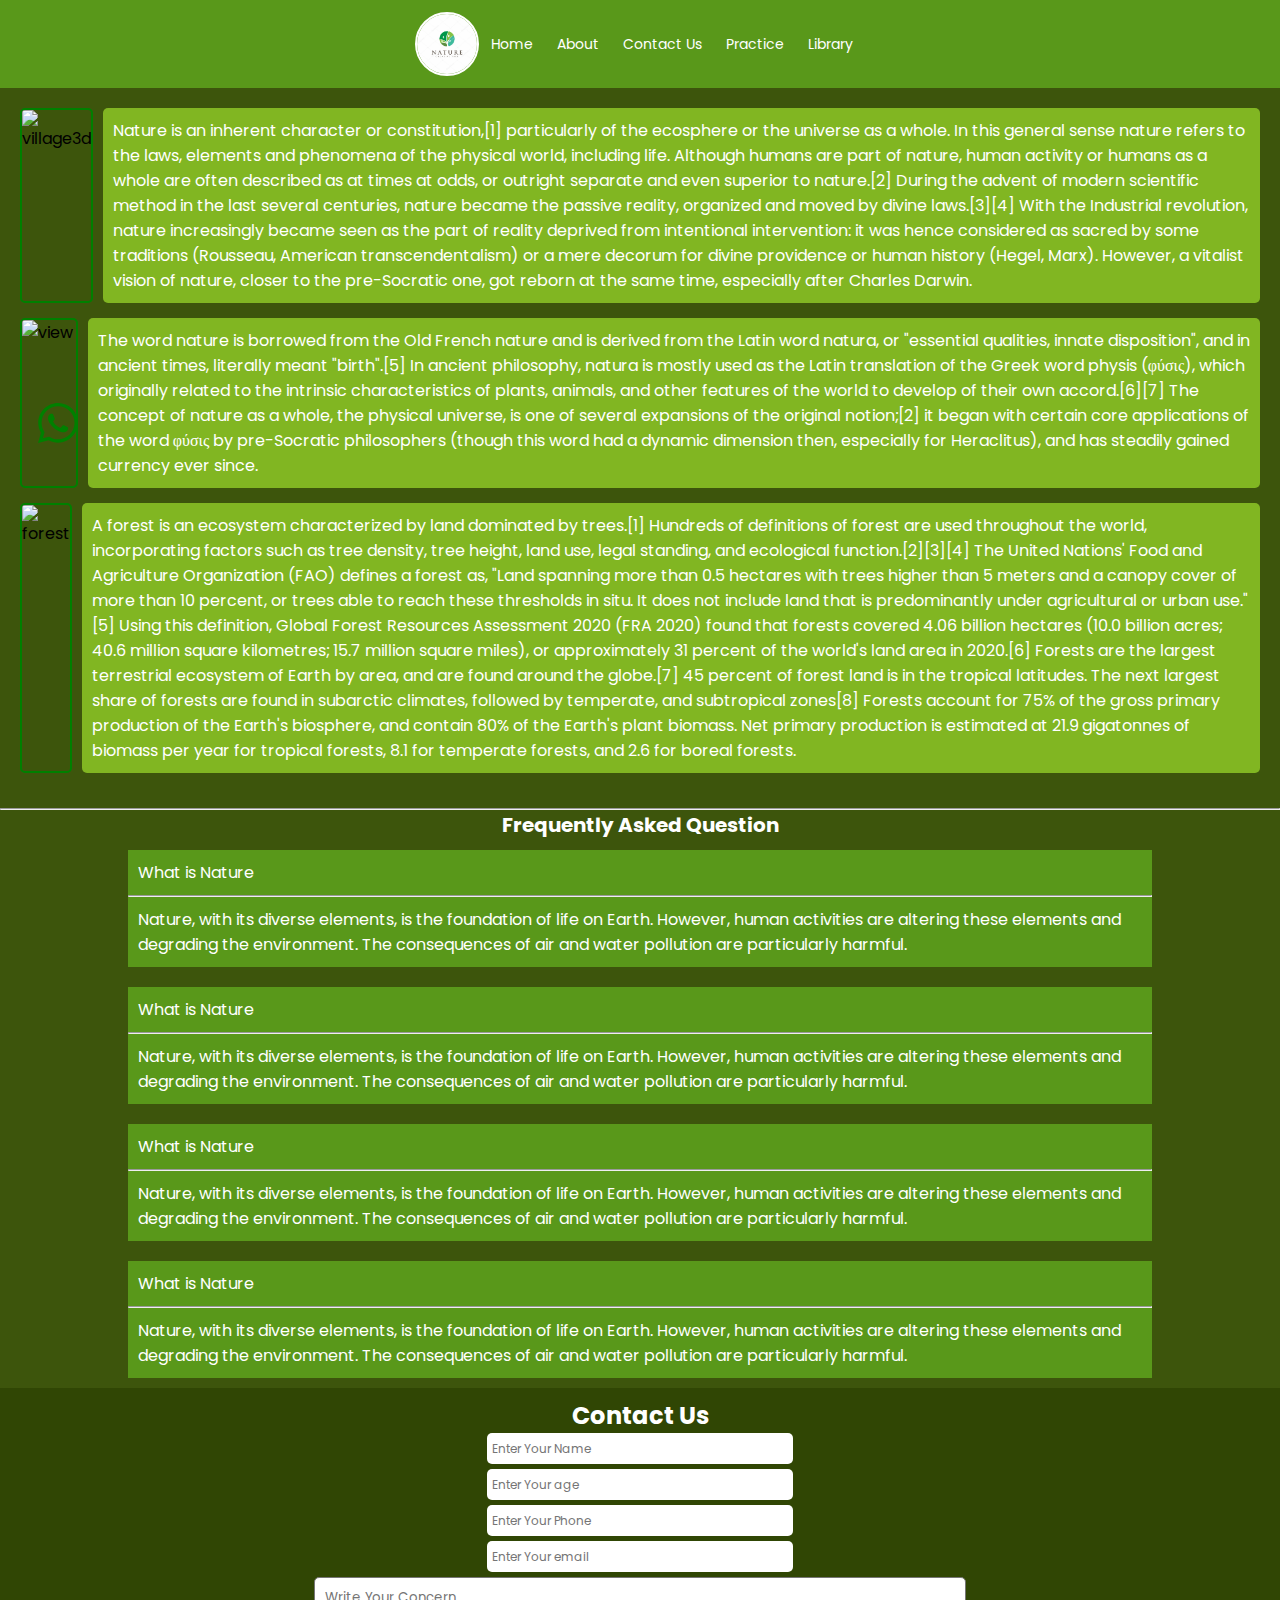
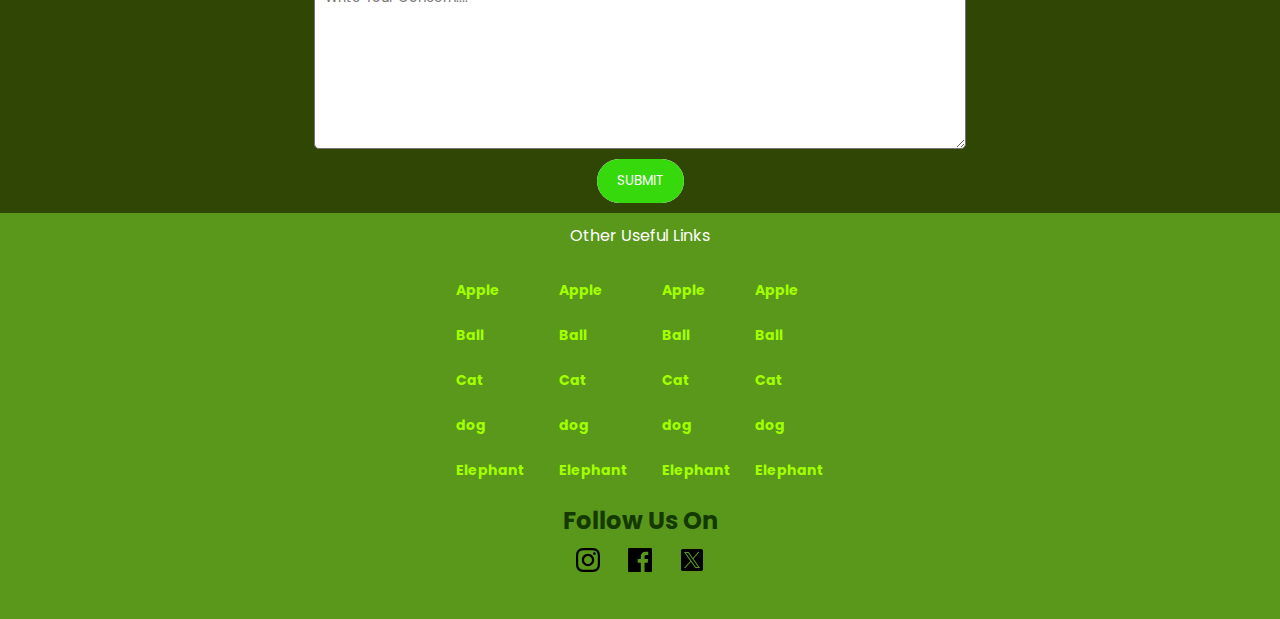
==== commit a2e3d81d: "sd" ====
--- a/index.html
+++ b/index.html
@@ -173,7 +173,7 @@
             <input type="number" placeholder="Enter Your age">
             <input type="tel" placeholder="Enter Your Phone">
             <input type="email" placeholder="Enter Your email"><textarea cols="30" rows="8"placeholder="Write Your Concern...."></textarea>
-            <a href="" class="button">Submit</a>
+            <button href="" class="button">Submit</button>
         </div>
 
 
--- a/style1.css
+++ b/style1.css
@@ -207,46 +207,6 @@
     font-size: 12px;
 }
 
-.ok {
-    padding: 10px 20px;
-    margin-top: 10px;
-    border-radius: 10px;
-    border: none;
-    background-color: #59981a;
-    color: white;
-    position: relative;
-    width: 100px;
-    height: 100px;
-    /* animation: name duration timing-function delay iteration-count direction fill-mode; */
-    /* animation: button 1s linear 0s infinite; */
-
-}
-
-.button1 {
-    background-color: rgba(255, 0, 0, 0.774);
-    border-radius: 10px;
-    border: none;
-    position: absolute;
-    top: 0px;
-    color: blue;
-    z-index: 999;
-    /* width: 100%; */
-    /* height: 100%; */
-}
-
-@keyframes button {
-    0% {
-        background-color: rgb(2, 54, 54);
-    }
-
-    100% {
-        background-color: rgb(18, 209, 101);
-    }
-}
-
-
-
-
 .button {
     display: inline-block;
     padding: .75rem 1.25rem;
@@ -255,11 +215,11 @@
     text-decoration: none;
     margin-top: 10px;
     text-transform: uppercase;
-    /* border: none; */
     transition: all .3s;
     position: relative;
     overflow: hidden;
     z-index: 1;
+    border: none;
 
     &:after {
         content: '';
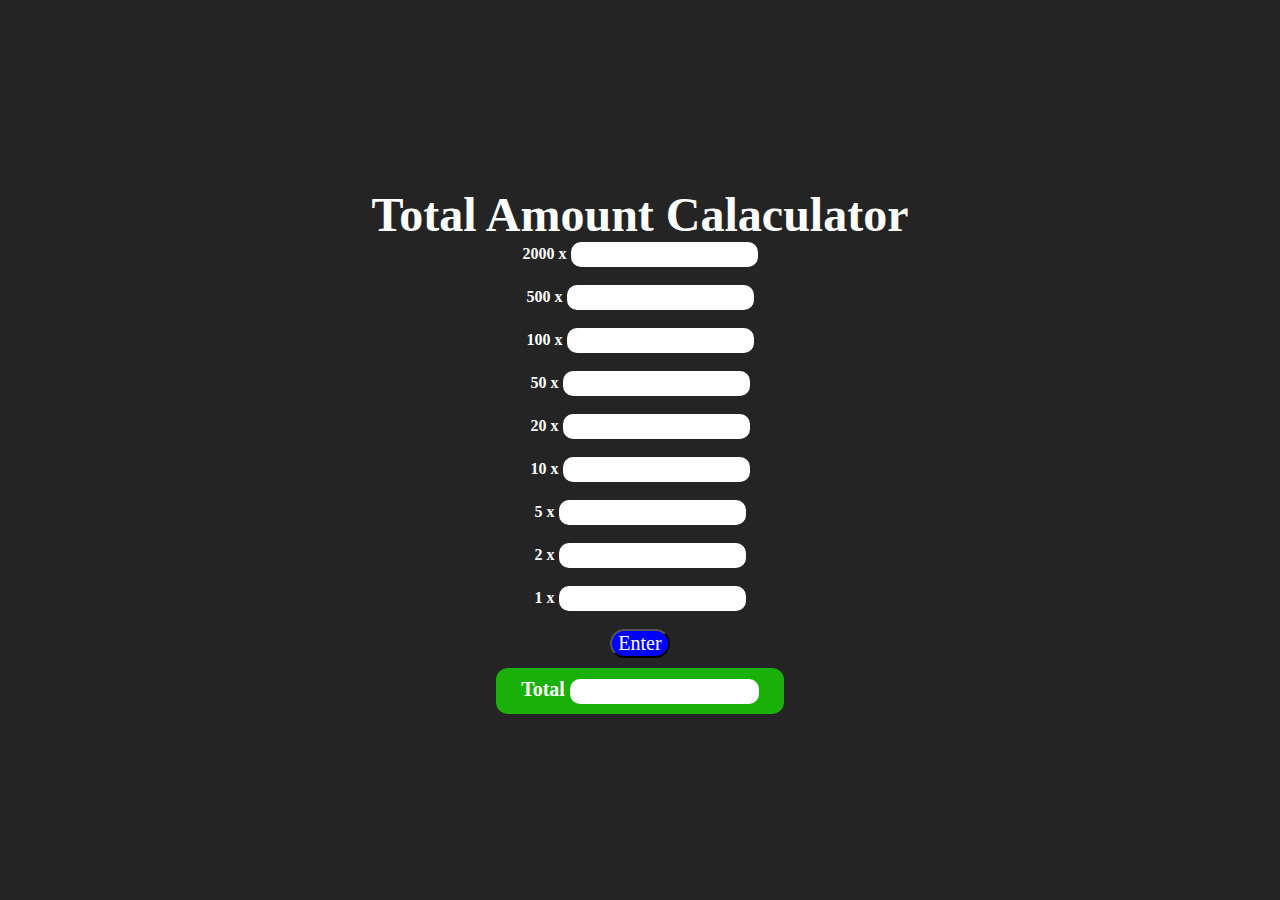
==== commit 41902ba6: "Add files via upload" ====
--- a/index.html
+++ b/index.html
@@ -1,283 +1,75 @@
-<!DOCTYPE html>
 <html lang="en">
 
 <head>
     <meta charset="UTF-8">
     <meta name="viewport" content="width=device-width, initial-scale=1.0">
-    <title>Web Layout</title>
-    <link rel="stylesheet" href="style1.css">
-    <link rel="preconnect" href="https://fonts.googleapis.com">
-    <link rel="preconnect" href="https://fonts.gstatic.com" crossorigin>
-    <link
-        href="https://fonts.googleapis.com/css2?family=Poppins:ital,wght@0,100;0,200;0,300;0,400;0,500;0,600;0,700;0,800;0,900;1,100;1,200;1,300;1,400;1,500;1,600;1,700;1,800;1,900&display=swap"
-        rel="stylesheet">
+    <title>Document</title>
+    <link rel="stylesheet" href="style.css">
+    <script src="script.js"></script>
 </head>
 
 <body>
-    <header>
-        <nav>
+    <div class="main">
+        <div class="chart">
 
-            <img src="depositphotos_369540296-stock-illustration-circle-organic-leaf-logo-designs.jpg" alt="logo">
-            <div class="ul">
-                <ul class="header-ul">
-                    <a class="practice" href="#">
-                        <li>Home</li>
-                    </a>
-                    <a class="practice" href="#footer">
-                        <li>About</li>
-                    </a>
-                    <a class="practice" href="#contact">
-                        <li>Contact Us</li>
-                    </a>
-                    <a class="practice" href="practice-page.html">
-                        <li>Practice</li>
-                    </a>
-                    <a class="practice" href="#">
-                        <li>Library</li>
-                    </a>
-                </ul>
+        <header>Total Amount Calaculator</header>
+        
+            <div class="counter">
+                <label class="num-js" for="num1">2000 x</label>
+                <input id="num1" type="number">
             </div>
-            <div class="nav-search">
-
+            <br>
+            <div class="counter">
+                <label class="counter" class="num-js" for="num2">500 x</label>
+                <input id="num2" type="number">
             </div>
-
-        </nav>
-
-    </header>
-    <script async src="https://cse.google.com/cse.js?cx=81e32098b0545416c">
-    </script>
-    <div class="gcse-search"></div>
-    <main>
-
-        <div class="all-section">
-
-            <div class="section section1">
-                <img class="section-img" src="https://source.unsplash.com/1600x900/?nature" alt="village3d">
-                <div class="content">
-                    <p>Nature is an inherent character or constitution,[1] particularly of the ecosphere or the universe
-                        as a whole. In this general sense nature refers to the laws, elements and phenomena of the
-                        physical world, including life. Although humans are part of nature, human activity or humans as
-                        a whole are often described as at times at odds, or outright separate and even superior to
-                        nature.[2]
-
-                        During the advent of modern scientific method in the last several centuries, nature became the
-                        passive reality, organized and moved by divine laws.[3][4] With the Industrial revolution,
-                        nature increasingly became seen as the part of reality deprived from intentional intervention:
-                        it was hence considered as sacred by some traditions (Rousseau, American transcendentalism) or a
-                        mere decorum for divine providence or human history (Hegel, Marx). However, a vitalist vision of
-                        nature, closer to the pre-Socratic one, got reborn at the same time, especially after Charles
-                        Darwin.</p>
-                </div>
+            <br>
+            <div class="counter">
+                <label class="counter" class="num-js" for="num3">100 x</label>
+                <input id="num3" type="number">
             </div>
-
-
-
-
-
-
-
-            <div class="section section2">
-                <img class="section-img" src="https://source.unsplash.com/1600x900/?natural" alt="view">
-                <div class="content">
-                    <p>The word nature is borrowed from the Old French nature and is derived from the Latin word natura,
-                        or "essential qualities, innate disposition", and in ancient times, literally meant "birth".[5]
-                        In ancient philosophy, natura is mostly used as the Latin translation of the Greek word physis
-                        (φύσις), which originally related to the intrinsic characteristics of plants, animals, and other
-                        features of the world to develop of their own accord.[6][7] The concept of nature as a whole,
-                        the physical universe, is one of several expansions of the original notion;[2] it began with
-                        certain core applications of the word φύσις by pre-Socratic philosophers (though this word had a
-                        dynamic dimension then, especially for Heraclitus), and has steadily gained currency ever since.
-                    </p>
-                </div>
+            <br>
+            <div class="counter">
+                <label class="counter" class="num-js" for="num4">50 x</label>
+                <input id="num4" type="number">
             </div>
-            <div class="section section3">
-                <img class="section-img" src="https://source.unsplash.com/1600x900/?forest" alt="forest">
-                <div class="content">
-                    <p>A forest is an ecosystem characterized by land dominated by trees.[1] Hundreds of definitions of
-                        forest are used throughout the world, incorporating factors such as tree density, tree height,
-                        land use, legal standing, and ecological function.[2][3][4] The United Nations' Food and
-                        Agriculture Organization (FAO) defines a forest as, "Land spanning more than 0.5 hectares with
-                        trees higher than 5 meters and a canopy cover of more than 10 percent, or trees able to reach
-                        these thresholds in situ. It does not include land that is predominantly under agricultural or
-                        urban use."[5] Using this definition, Global Forest Resources Assessment 2020 (FRA 2020) found
-                        that forests covered 4.06 billion hectares (10.0 billion acres; 40.6 million square kilometres;
-                        15.7 million square miles), or approximately 31 percent of the world's land area in 2020.[6]
-
-                        Forests are the largest terrestrial ecosystem of Earth by area, and are found around the
-                        globe.[7] 45 percent of forest land is in the tropical latitudes. The next largest share of
-                        forests are found in subarctic climates, followed by temperate, and subtropical zones[8]
-
-                        Forests account for 75% of the gross primary production of the Earth's biosphere, and contain
-                        80% of the Earth's plant biomass. Net primary production is estimated at 21.9 gigatonnes of
-                        biomass per year for tropical forests, 8.1 for temperate forests, and 2.6 for boreal forests.
-                    </p>
-                </div>
+            <br>
+            <div class="counter">
+                <label class="counter" class="num-js" for="num5">20 x</label>
+                <input id="num5" type="number">
             </div>
-
-        </div>
-        <hr class="white">
-        <h2 class="faq-top">Frequently Asked Question</h2>
-        <div class="faq">
-            <div class="faq-answers">
-                <p>What is Nature</p>
-                <hr>
-                <p class="faq-para">Nature, with its diverse elements, is the foundation of life on Earth. However,
-                    human activities are
-                    altering these elements and degrading the environment. The consequences of air and water pollution
-                    are particularly harmful.</p>
+            <br>
+            <div>
+                <label class="counter" class="num-js" for="num6">10 x</label>
+                <input id="num6" type="number">
             </div>
-            <div class="faq-answers">
-                <p>What is Nature</p>
-                <hr>
-                <p class="faq-para">Nature, with its diverse elements, is the foundation of life on Earth. However,
-                    human activities are
-                    altering these elements and degrading the environment. The consequences of air and water pollution
-                    are particularly harmful.</p>
+            <br>
+            <div class="counter">
+                <label class="counter" class="num-js" for="num7">5 x</label>
+                <input id="num7" type="number">
             </div>
-            <div class="faq-answers">
-                <p>What is Nature</p>
-                <hr>
-                <p class="faq-para">Nature, with its diverse elements, is the foundation of life on Earth. However,
-                    human activities are
-                    altering these elements and degrading the environment. The consequences of air and water pollution
-                    are particularly harmful.</p>
+            <br>
+            <div class="counter">
+                <label class="counter" class="num-js" for="num8">2 x</label>
+                <input id="num8" type="number">
             </div>
-            <div class="faq-answers">
-                <div>
-                    <p>What is Nature</p>
-                </div>
-                <hr>
-                <div>
-                    <p class="faq-para">Nature, with its diverse elements, is the foundation of life on Earth. However,
-                        human activities
-                        are
-                        altering these elements and degrading the environment. The consequences of air and water
-                        pollution
-                        are particularly harmful.</p>
+            <br>
+            <div class="counter">
+                <label class="counter" class="num-js" for="num9">1 x</label>
+                <input id="num9" type="number">
+            </div>
+            <br>
+            <div>
+                <button class="enter-button" onclick="add()">Enter</button>
+            </div>
+            <div class="totalcss">
+                <div class="counter">
+                    <label for="total">Total</label>
+                    <input id="num10" type="number">
                 </div>
             </div>
         </div>
-
-
-
-
-
-
-
-
-
-
-        <div class="contact" id="contact">
-            <h2>Contact Us</h2>
-            <input type="text" placeholder="Enter Your Name">
-            <input type="number" placeholder="Enter Your age">
-            <input type="tel" placeholder="Enter Your Phone">
-            <input type="email" placeholder="Enter Your email"><textarea cols="30" rows="8"placeholder="Write Your Concern...."></textarea>
-            <button href="" class="button">Submit</button>
-        </div>
-
-
-
-
-
-    </main>
-
-
-
-
-
-
-
-
-
-
-
-
-
-
-    <footer>
-        <div class="footer" id="footer">
-
-            <div class="other-links">
-                <p>Other Useful Links</p>
-            </div>
-            <div class="section-footer">
-                <div class="section1">
-                    <ul>
-                        <li>Apple</li>
-                        <li>Ball</li>
-                        <li>Cat</li>
-                        <li>dog</li>
-                        <li>Elephant</li>
-                    </ul>
-                </div>
-                <div class="section2">
-                    <ul>
-                        <li>Apple</li>
-                        <li>Ball</li>
-                        <li>Cat</li>
-                        <li>dog</li>
-                        <li>Elephant</li>
-                    </ul>
-                </div>
-                <div class="section3">
-                    <ul>
-                        <li>Apple</li>
-                        <li>Ball</li>
-                        <li>Cat</li>
-                        <li>dog</li>
-                        <li>Elephant</li>
-                    </ul>
-                </div>
-                <div class="section4">
-                    <ul>
-                        <li>Apple</li>
-                        <li>Ball</li>
-                        <li>Cat</li>
-                        <li>dog</li>
-                        <li>Elephant</li>
-                    </ul>
-                </div>
-            </div>
-
-            <div class="social-media">
-                <div>
-                    <h2 class="follow">Follow Us On</h2>
-                </div>
-                <div class="social-media-icons"><a
-                        href="https://www.instagram.com/lokmanysaw?utm_source=ig_web_button_share_sheet&igsh=ZDNlZDc0MzIxNw=="><svg
-                            class="instagram-icon" xmlns="http://www.w3.org/2000/svg" width="24" height="24"
-                            viewBox="0 0 24 24">
-                            <path
-                                d="M12 2.163c3.204 0 3.584.012 4.85.07 3.252.148 4.771 1.691 4.919 4.919.058 1.265.069 1.645.069 4.849 0 3.205-.012 3.584-.069 4.849-.149 3.225-1.664 4.771-4.919 4.919-1.266.058-1.644.07-4.85.07-3.204 0-3.584-.012-4.849-.07-3.26-.149-4.771-1.699-4.919-4.92-.058-1.265-.07-1.644-.07-4.849 0-3.204.013-3.583.07-4.849.149-3.227 1.664-4.771 4.919-4.919 1.266-.057 1.645-.069 4.849-.069zm0-2.163c-3.259 0-3.667.014-4.947.072-4.358.2-6.78 2.618-6.98 6.98-.059 1.281-.073 1.689-.073 4.948 0 3.259.014 3.668.072 4.948.2 4.358 2.618 6.78 6.98 6.98 1.281.058 1.689.072 4.948.072 3.259 0 3.668-.014 4.948-.072 4.354-.2 6.782-2.618 6.979-6.98.059-1.28.073-1.689.073-4.948 0-3.259-.014-3.667-.072-4.947-.196-4.354-2.617-6.78-6.979-6.98-1.281-.059-1.69-.073-4.949-.073zm0 5.838c-3.403 0-6.162 2.759-6.162 6.162s2.759 6.163 6.162 6.163 6.162-2.759 6.162-6.163c0-3.403-2.759-6.162-6.162-6.162zm0 10.162c-2.209 0-4-1.79-4-4 0-2.209 1.791-4 4-4s4 1.791 4 4c0 2.21-1.791 4-4 4zm6.406-11.845c-.796 0-1.441.645-1.441 1.44s.645 1.44 1.441 1.44c.795 0 1.439-.645 1.439-1.44s-.644-1.44-1.439-1.44z" />
-                        </svg></a>
-                    <a href="https://www.facebook.com"><svg xmlns="http://www.w3.org/2000/svg" width="24" height="24"
-                            viewBox="0 0 24 24">
-                            <path
-                                d="M22.675 0h-21.35c-.732 0-1.325.593-1.325 1.325v21.351c0 .731.593 1.324 1.325 1.324h11.495v-9.294h-3.128v-3.622h3.128v-2.671c0-3.1 1.893-4.788 4.659-4.788 1.325 0 2.463.099 2.795.143v3.24l-1.918.001c-1.504 0-1.795.715-1.795 1.763v2.313h3.587l-.467 3.622h-3.12v9.293h6.116c.73 0 1.323-.593 1.323-1.325v-21.35c0-.732-.593-1.325-1.325-1.325z" />
-                        </svg></a>
-                    <a href="https://www.twitter.com">
-                        <?xml version="1.0" ?><svg xmlns="http://www.w3.org/2000/svg"
-                            xmlns:xlink="http://www.w3.org/1999/xlink" version="1.1" id="Layer_1" width="24px"
-                            height="24px" viewBox="0 0 24 24" style="enable-background:new 0 0 24 24;"
-                            xml:space="preserve">
-                            <g>
-                                <polygon
-                                    points="12.153992,10.729553 8.088684,5.041199 5.92041,5.041199 10.956299,12.087097 11.59021,12.97345    15.900635,19.009583 18.068909,19.009583 12.785217,11.615906  " />
-                                <path
-                                    d="M21.15979,1H2.84021C1.823853,1,1,1.823853,1,2.84021v18.31958C1,22.176147,1.823853,23,2.84021,23h18.31958   C22.176147,23,23,22.176147,23,21.15979V2.84021C23,1.823853,22.176147,1,21.15979,1z M15.235352,20l-4.362549-6.213013   L5.411438,20H4l6.246887-7.104675L4,4h4.764648l4.130127,5.881958L18.06958,4h1.411377l-5.95697,6.775635L20,20H15.235352z" />
-                            </g>
-                        </svg>
-                    </a>
-                </div>
-            </div>
-    </footer>
-    <a class="whatsapp-icon-fixed"
-        href="https://api.whatsapp.com/send/?phone=919082432661&text&type=phone_number&app_absent=0"><svg
-            xmlns="http://www.w3.org/2000/svg" width="24" height="24" viewBox="0 0 24 24">
-            <path
-                d="M.057 24l1.687-6.163c-1.041-1.804-1.588-3.849-1.587-5.946.003-6.556 5.338-11.891 11.893-11.891 3.181.001 6.167 1.24 8.413 3.488 2.245 2.248 3.481 5.236 3.48 8.414-.003 6.557-5.338 11.892-11.893 11.892-1.99-.001-3.951-.5-5.688-1.448l-6.305 1.654zm6.597-3.807c1.676.995 3.276 1.591 5.392 1.592 5.448 0 9.886-4.434 9.889-9.885.002-5.462-4.415-9.89-9.881-9.892-5.452 0-9.887 4.434-9.889 9.884-.001 2.225.651 3.891 1.746 5.634l-.999 3.648 3.742-.981zm11.387-5.464c-.074-.124-.272-.198-.57-.347-.297-.149-1.758-.868-2.031-.967-.272-.099-.47-.149-.669.149-.198.297-.768.967-.941 1.165-.173.198-.347.223-.644.074-.297-.149-1.255-.462-2.39-1.475-.883-.788-1.48-1.761-1.653-2.059-.173-.297-.018-.458.13-.606.134-.133.297-.347.446-.521.151-.172.2-.296.3-.495.099-.198.05-.372-.025-.521-.075-.148-.669-1.611-.916-2.206-.242-.579-.487-.501-.669-.51l-.57-.01c-.198 0-.52.074-.792.372s-1.04 1.016-1.04 2.479 1.065 2.876 1.213 3.074c.149.198 2.095 3.2 5.076 4.487.709.306 1.263.489 1.694.626.712.226 1.36.194 1.872.118.571-.085 1.758-.719 2.006-1.413.248-.695.248-1.29.173-1.414z" />
-        </svg></a>
+    </div>
 </body>
 
 </html>--- a/style.css
+++ b/style.css
@@ -0,0 +1,74 @@
+body {
+    background-color: rgba(0, 0, 0, 0.858);
+    color: white;
+    font-weight: bold;
+    display: flex;
+    justify-content: center;
+    align-items: center;
+}
+
+header {
+    text-align: center;
+    /* margin: 20; */
+    font-size: 300%;
+    font-family: cursive;
+}
+
+.main{
+    /* margin: auto; */
+    display: flex;
+    justify-content: center;
+    align-items: center;
+}
+
+input {
+    border: none;
+    border-radius: 10px;
+    padding: 5px;
+}
+
+#num10{
+    font-weight: bold;
+}
+
+label{
+    font-family: cursive;
+}
+
+.chart {
+    text-align: center;
+
+}
+
+.counter {
+    margin: 0;
+    text-align: center;
+}
+
+.totalcss {
+    background-color: rgb(25, 177, 8);
+    padding: 10px;
+    font-size: 20px;
+    width: 50%;
+    margin: auto;
+    border-radius: 12px;
+}
+
+.enter-button {
+    color: white;
+    background-color: blue;
+    border-radius: 15px;
+    margin-bottom: 10px;
+    /* padding: 10px; */
+    font-size: 20px;
+    font-family: cursive;
+}
+
+.enter-button:active{
+    color: red;
+}
+
+#num10 {
+    /* font-size: 20px; */
+    text-align: center;
+}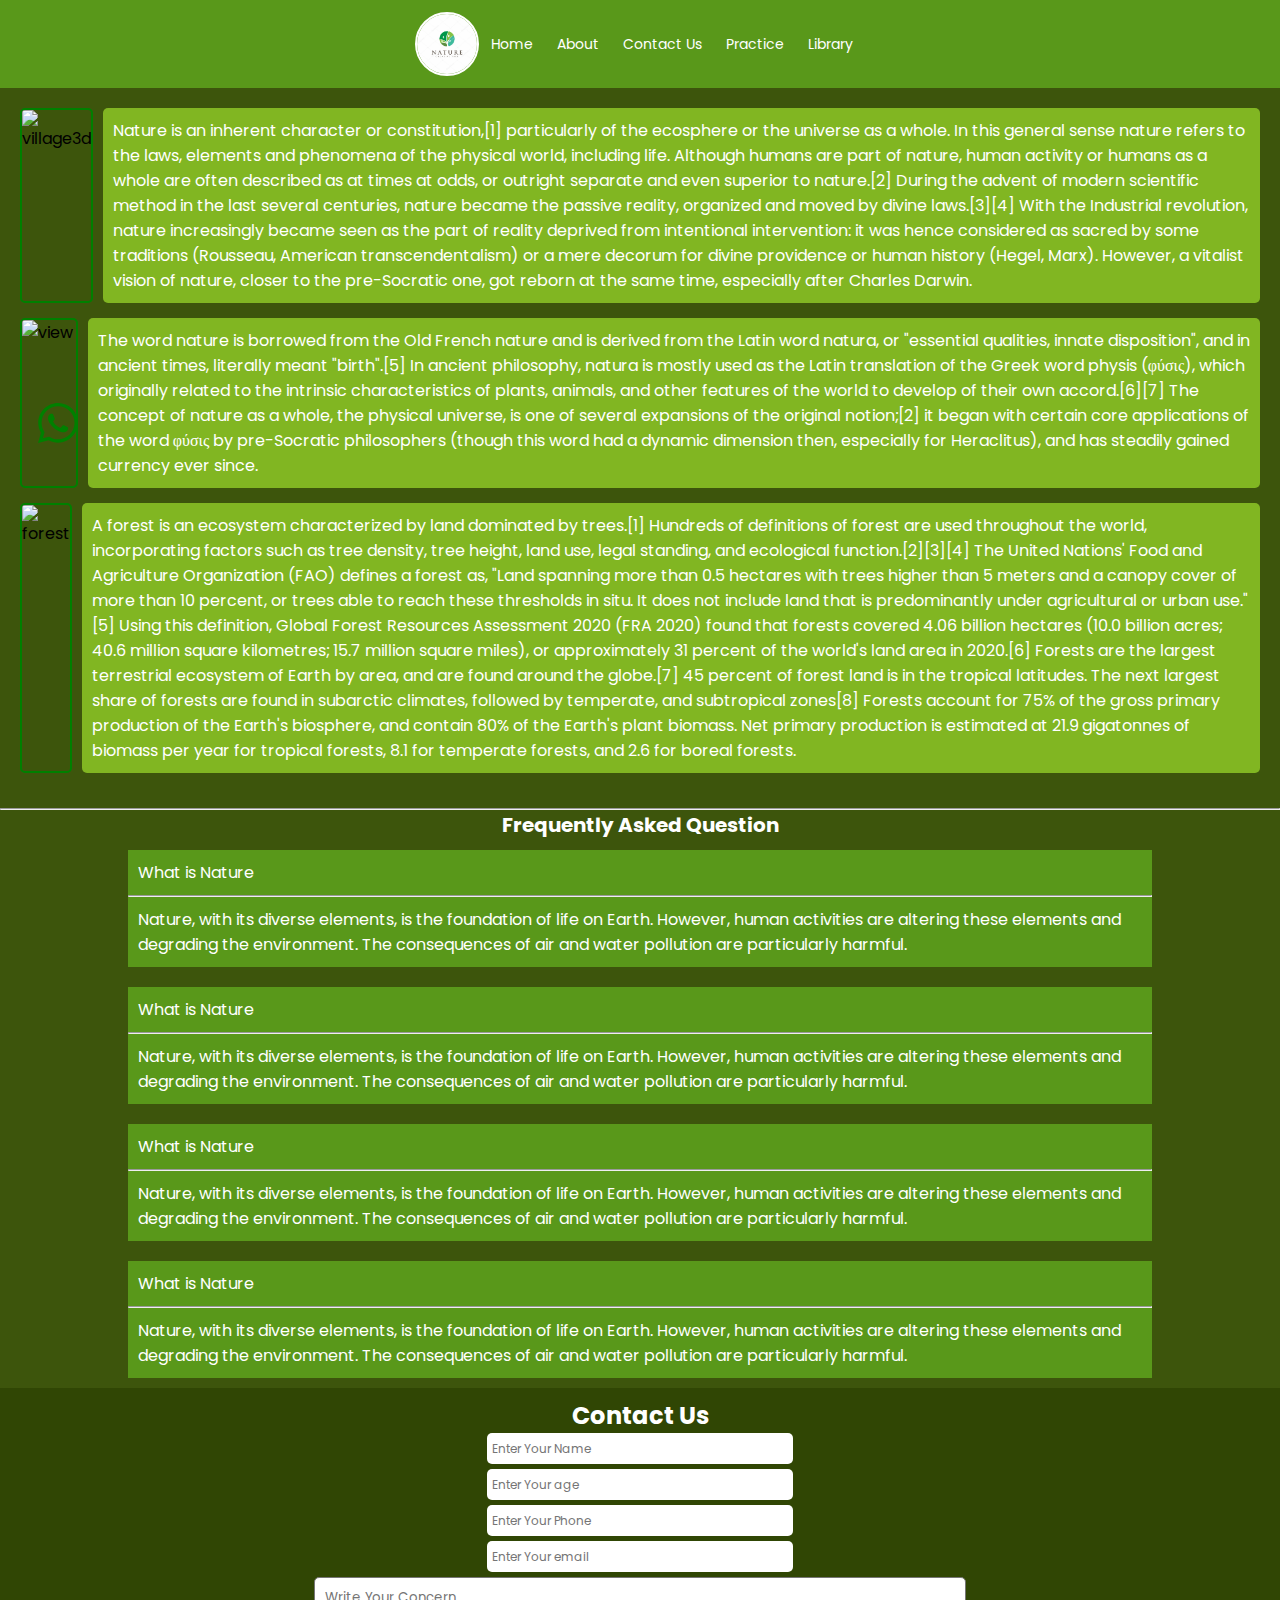
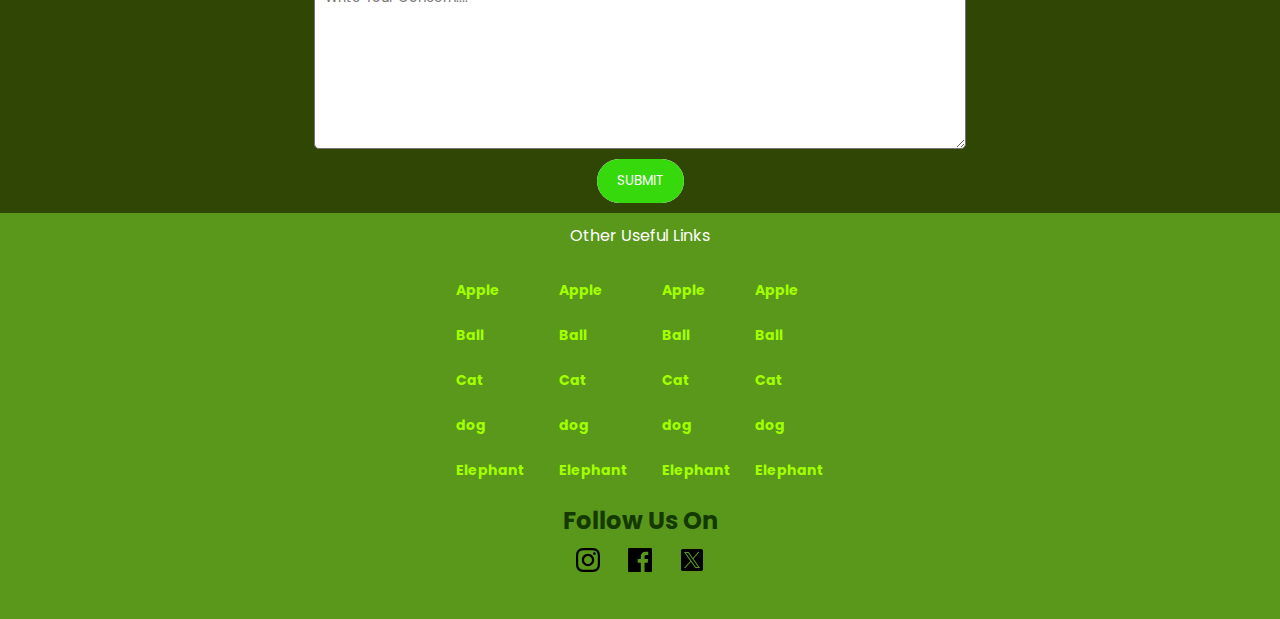
==== commit 2cbe5591: "Revert "Add files via upload"" ====
--- a/index.html
+++ b/index.html
@@ -1,75 +1,283 @@
+<!DOCTYPE html>
 <html lang="en">
 
 <head>
     <meta charset="UTF-8">
     <meta name="viewport" content="width=device-width, initial-scale=1.0">
-    <title>Document</title>
-    <link rel="stylesheet" href="style.css">
-    <script src="script.js"></script>
+    <title>Web Layout</title>
+    <link rel="stylesheet" href="style1.css">
+    <link rel="preconnect" href="https://fonts.googleapis.com">
+    <link rel="preconnect" href="https://fonts.gstatic.com" crossorigin>
+    <link
+        href="https://fonts.googleapis.com/css2?family=Poppins:ital,wght@0,100;0,200;0,300;0,400;0,500;0,600;0,700;0,800;0,900;1,100;1,200;1,300;1,400;1,500;1,600;1,700;1,800;1,900&display=swap"
+        rel="stylesheet">
 </head>
 
 <body>
-    <div class="main">
-        <div class="chart">
-
-        <header>Total Amount Calaculator</header>
-        
-            <div class="counter">
-                <label class="num-js" for="num1">2000 x</label>
-                <input id="num1" type="number">
-            </div>
-            <br>
-            <div class="counter">
-                <label class="counter" class="num-js" for="num2">500 x</label>
-                <input id="num2" type="number">
-            </div>
-            <br>
-            <div class="counter">
-                <label class="counter" class="num-js" for="num3">100 x</label>
-                <input id="num3" type="number">
-            </div>
-            <br>
-            <div class="counter">
-                <label class="counter" class="num-js" for="num4">50 x</label>
-                <input id="num4" type="number">
-            </div>
-            <br>
-            <div class="counter">
-                <label class="counter" class="num-js" for="num5">20 x</label>
-                <input id="num5" type="number">
-            </div>
-            <br>
-            <div>
-                <label class="counter" class="num-js" for="num6">10 x</label>
-                <input id="num6" type="number">
-            </div>
-            <br>
-            <div class="counter">
-                <label class="counter" class="num-js" for="num7">5 x</label>
-                <input id="num7" type="number">
-            </div>
-            <br>
-            <div class="counter">
-                <label class="counter" class="num-js" for="num8">2 x</label>
-                <input id="num8" type="number">
-            </div>
-            <br>
-            <div class="counter">
-                <label class="counter" class="num-js" for="num9">1 x</label>
-                <input id="num9" type="number">
-            </div>
-            <br>
-            <div>
-                <button class="enter-button" onclick="add()">Enter</button>
-            </div>
-            <div class="totalcss">
-                <div class="counter">
-                    <label for="total">Total</label>
-                    <input id="num10" type="number">
-                </div>
-            </div>
+    <header>
+        <nav>
+
+            <img src="depositphotos_369540296-stock-illustration-circle-organic-leaf-logo-designs.jpg" alt="logo">
+            <div class="ul">
+                <ul class="header-ul">
+                    <a class="practice" href="#">
+                        <li>Home</li>
+                    </a>
+                    <a class="practice" href="#footer">
+                        <li>About</li>
+                    </a>
+                    <a class="practice" href="#contact">
+                        <li>Contact Us</li>
+                    </a>
+                    <a class="practice" href="practice-page.html">
+                        <li>Practice</li>
+                    </a>
+                    <a class="practice" href="#">
+                        <li>Library</li>
+                    </a>
+                </ul>
+            </div>
+            <div class="nav-search">
+
+            </div>
+
+        </nav>
+
+    </header>
+    <script async src="https://cse.google.com/cse.js?cx=81e32098b0545416c">
+    </script>
+    <div class="gcse-search"></div>
+    <main>
+
+        <div class="all-section">
+
+            <div class="section section1">
+                <img class="section-img" src="https://source.unsplash.com/1600x900/?nature" alt="village3d">
+                <div class="content">
+                    <p>Nature is an inherent character or constitution,[1] particularly of the ecosphere or the universe
+                        as a whole. In this general sense nature refers to the laws, elements and phenomena of the
+                        physical world, including life. Although humans are part of nature, human activity or humans as
+                        a whole are often described as at times at odds, or outright separate and even superior to
+                        nature.[2]
+
+                        During the advent of modern scientific method in the last several centuries, nature became the
+                        passive reality, organized and moved by divine laws.[3][4] With the Industrial revolution,
+                        nature increasingly became seen as the part of reality deprived from intentional intervention:
+                        it was hence considered as sacred by some traditions (Rousseau, American transcendentalism) or a
+                        mere decorum for divine providence or human history (Hegel, Marx). However, a vitalist vision of
+                        nature, closer to the pre-Socratic one, got reborn at the same time, especially after Charles
+                        Darwin.</p>
+                </div>
+            </div>
+
+
+
+
+
+
+
+            <div class="section section2">
+                <img class="section-img" src="https://source.unsplash.com/1600x900/?natural" alt="view">
+                <div class="content">
+                    <p>The word nature is borrowed from the Old French nature and is derived from the Latin word natura,
+                        or "essential qualities, innate disposition", and in ancient times, literally meant "birth".[5]
+                        In ancient philosophy, natura is mostly used as the Latin translation of the Greek word physis
+                        (φύσις), which originally related to the intrinsic characteristics of plants, animals, and other
+                        features of the world to develop of their own accord.[6][7] The concept of nature as a whole,
+                        the physical universe, is one of several expansions of the original notion;[2] it began with
+                        certain core applications of the word φύσις by pre-Socratic philosophers (though this word had a
+                        dynamic dimension then, especially for Heraclitus), and has steadily gained currency ever since.
+                    </p>
+                </div>
+            </div>
+            <div class="section section3">
+                <img class="section-img" src="https://source.unsplash.com/1600x900/?forest" alt="forest">
+                <div class="content">
+                    <p>A forest is an ecosystem characterized by land dominated by trees.[1] Hundreds of definitions of
+                        forest are used throughout the world, incorporating factors such as tree density, tree height,
+                        land use, legal standing, and ecological function.[2][3][4] The United Nations' Food and
+                        Agriculture Organization (FAO) defines a forest as, "Land spanning more than 0.5 hectares with
+                        trees higher than 5 meters and a canopy cover of more than 10 percent, or trees able to reach
+                        these thresholds in situ. It does not include land that is predominantly under agricultural or
+                        urban use."[5] Using this definition, Global Forest Resources Assessment 2020 (FRA 2020) found
+                        that forests covered 4.06 billion hectares (10.0 billion acres; 40.6 million square kilometres;
+                        15.7 million square miles), or approximately 31 percent of the world's land area in 2020.[6]
+
+                        Forests are the largest terrestrial ecosystem of Earth by area, and are found around the
+                        globe.[7] 45 percent of forest land is in the tropical latitudes. The next largest share of
+                        forests are found in subarctic climates, followed by temperate, and subtropical zones[8]
+
+                        Forests account for 75% of the gross primary production of the Earth's biosphere, and contain
+                        80% of the Earth's plant biomass. Net primary production is estimated at 21.9 gigatonnes of
+                        biomass per year for tropical forests, 8.1 for temperate forests, and 2.6 for boreal forests.
+                    </p>
+                </div>
+            </div>
+
         </div>
-    </div>
+        <hr class="white">
+        <h2 class="faq-top">Frequently Asked Question</h2>
+        <div class="faq">
+            <div class="faq-answers">
+                <p>What is Nature</p>
+                <hr>
+                <p class="faq-para">Nature, with its diverse elements, is the foundation of life on Earth. However,
+                    human activities are
+                    altering these elements and degrading the environment. The consequences of air and water pollution
+                    are particularly harmful.</p>
+            </div>
+            <div class="faq-answers">
+                <p>What is Nature</p>
+                <hr>
+                <p class="faq-para">Nature, with its diverse elements, is the foundation of life on Earth. However,
+                    human activities are
+                    altering these elements and degrading the environment. The consequences of air and water pollution
+                    are particularly harmful.</p>
+            </div>
+            <div class="faq-answers">
+                <p>What is Nature</p>
+                <hr>
+                <p class="faq-para">Nature, with its diverse elements, is the foundation of life on Earth. However,
+                    human activities are
+                    altering these elements and degrading the environment. The consequences of air and water pollution
+                    are particularly harmful.</p>
+            </div>
+            <div class="faq-answers">
+                <div>
+                    <p>What is Nature</p>
+                </div>
+                <hr>
+                <div>
+                    <p class="faq-para">Nature, with its diverse elements, is the foundation of life on Earth. However,
+                        human activities
+                        are
+                        altering these elements and degrading the environment. The consequences of air and water
+                        pollution
+                        are particularly harmful.</p>
+                </div>
+            </div>
+        </div>
+
+
+
+
+
+
+
+
+
+
+        <div class="contact" id="contact">
+            <h2>Contact Us</h2>
+            <input type="text" placeholder="Enter Your Name">
+            <input type="number" placeholder="Enter Your age">
+            <input type="tel" placeholder="Enter Your Phone">
+            <input type="email" placeholder="Enter Your email"><textarea cols="30" rows="8"placeholder="Write Your Concern...."></textarea>
+            <button href="" class="button">Submit</button>
+        </div>
+
+
+
+
+
+    </main>
+
+
+
+
+
+
+
+
+
+
+
+
+
+
+    <footer>
+        <div class="footer" id="footer">
+
+            <div class="other-links">
+                <p>Other Useful Links</p>
+            </div>
+            <div class="section-footer">
+                <div class="section1">
+                    <ul>
+                        <li>Apple</li>
+                        <li>Ball</li>
+                        <li>Cat</li>
+                        <li>dog</li>
+                        <li>Elephant</li>
+                    </ul>
+                </div>
+                <div class="section2">
+                    <ul>
+                        <li>Apple</li>
+                        <li>Ball</li>
+                        <li>Cat</li>
+                        <li>dog</li>
+                        <li>Elephant</li>
+                    </ul>
+                </div>
+                <div class="section3">
+                    <ul>
+                        <li>Apple</li>
+                        <li>Ball</li>
+                        <li>Cat</li>
+                        <li>dog</li>
+                        <li>Elephant</li>
+                    </ul>
+                </div>
+                <div class="section4">
+                    <ul>
+                        <li>Apple</li>
+                        <li>Ball</li>
+                        <li>Cat</li>
+                        <li>dog</li>
+                        <li>Elephant</li>
+                    </ul>
+                </div>
+            </div>
+
+            <div class="social-media">
+                <div>
+                    <h2 class="follow">Follow Us On</h2>
+                </div>
+                <div class="social-media-icons"><a
+                        href="https://www.instagram.com/lokmanysaw?utm_source=ig_web_button_share_sheet&igsh=ZDNlZDc0MzIxNw=="><svg
+                            class="instagram-icon" xmlns="http://www.w3.org/2000/svg" width="24" height="24"
+                            viewBox="0 0 24 24">
+                            <path
+                                d="M12 2.163c3.204 0 3.584.012 4.85.07 3.252.148 4.771 1.691 4.919 4.919.058 1.265.069 1.645.069 4.849 0 3.205-.012 3.584-.069 4.849-.149 3.225-1.664 4.771-4.919 4.919-1.266.058-1.644.07-4.85.07-3.204 0-3.584-.012-4.849-.07-3.26-.149-4.771-1.699-4.919-4.92-.058-1.265-.07-1.644-.07-4.849 0-3.204.013-3.583.07-4.849.149-3.227 1.664-4.771 4.919-4.919 1.266-.057 1.645-.069 4.849-.069zm0-2.163c-3.259 0-3.667.014-4.947.072-4.358.2-6.78 2.618-6.98 6.98-.059 1.281-.073 1.689-.073 4.948 0 3.259.014 3.668.072 4.948.2 4.358 2.618 6.78 6.98 6.98 1.281.058 1.689.072 4.948.072 3.259 0 3.668-.014 4.948-.072 4.354-.2 6.782-2.618 6.979-6.98.059-1.28.073-1.689.073-4.948 0-3.259-.014-3.667-.072-4.947-.196-4.354-2.617-6.78-6.979-6.98-1.281-.059-1.69-.073-4.949-.073zm0 5.838c-3.403 0-6.162 2.759-6.162 6.162s2.759 6.163 6.162 6.163 6.162-2.759 6.162-6.163c0-3.403-2.759-6.162-6.162-6.162zm0 10.162c-2.209 0-4-1.79-4-4 0-2.209 1.791-4 4-4s4 1.791 4 4c0 2.21-1.791 4-4 4zm6.406-11.845c-.796 0-1.441.645-1.441 1.44s.645 1.44 1.441 1.44c.795 0 1.439-.645 1.439-1.44s-.644-1.44-1.439-1.44z" />
+                        </svg></a>
+                    <a href="https://www.facebook.com"><svg xmlns="http://www.w3.org/2000/svg" width="24" height="24"
+                            viewBox="0 0 24 24">
+                            <path
+                                d="M22.675 0h-21.35c-.732 0-1.325.593-1.325 1.325v21.351c0 .731.593 1.324 1.325 1.324h11.495v-9.294h-3.128v-3.622h3.128v-2.671c0-3.1 1.893-4.788 4.659-4.788 1.325 0 2.463.099 2.795.143v3.24l-1.918.001c-1.504 0-1.795.715-1.795 1.763v2.313h3.587l-.467 3.622h-3.12v9.293h6.116c.73 0 1.323-.593 1.323-1.325v-21.35c0-.732-.593-1.325-1.325-1.325z" />
+                        </svg></a>
+                    <a href="https://www.twitter.com">
+                        <?xml version="1.0" ?><svg xmlns="http://www.w3.org/2000/svg"
+                            xmlns:xlink="http://www.w3.org/1999/xlink" version="1.1" id="Layer_1" width="24px"
+                            height="24px" viewBox="0 0 24 24" style="enable-background:new 0 0 24 24;"
+                            xml:space="preserve">
+                            <g>
+                                <polygon
+                                    points="12.153992,10.729553 8.088684,5.041199 5.92041,5.041199 10.956299,12.087097 11.59021,12.97345    15.900635,19.009583 18.068909,19.009583 12.785217,11.615906  " />
+                                <path
+                                    d="M21.15979,1H2.84021C1.823853,1,1,1.823853,1,2.84021v18.31958C1,22.176147,1.823853,23,2.84021,23h18.31958   C22.176147,23,23,22.176147,23,21.15979V2.84021C23,1.823853,22.176147,1,21.15979,1z M15.235352,20l-4.362549-6.213013   L5.411438,20H4l6.246887-7.104675L4,4h4.764648l4.130127,5.881958L18.06958,4h1.411377l-5.95697,6.775635L20,20H15.235352z" />
+                            </g>
+                        </svg>
+                    </a>
+                </div>
+            </div>
+    </footer>
+    <a class="whatsapp-icon-fixed"
+        href="https://api.whatsapp.com/send/?phone=919082432661&text&type=phone_number&app_absent=0"><svg
+            xmlns="http://www.w3.org/2000/svg" width="24" height="24" viewBox="0 0 24 24">
+            <path
+                d="M.057 24l1.687-6.163c-1.041-1.804-1.588-3.849-1.587-5.946.003-6.556 5.338-11.891 11.893-11.891 3.181.001 6.167 1.24 8.413 3.488 2.245 2.248 3.481 5.236 3.48 8.414-.003 6.557-5.338 11.892-11.893 11.892-1.99-.001-3.951-.5-5.688-1.448l-6.305 1.654zm6.597-3.807c1.676.995 3.276 1.591 5.392 1.592 5.448 0 9.886-4.434 9.889-9.885.002-5.462-4.415-9.89-9.881-9.892-5.452 0-9.887 4.434-9.889 9.884-.001 2.225.651 3.891 1.746 5.634l-.999 3.648 3.742-.981zm11.387-5.464c-.074-.124-.272-.198-.57-.347-.297-.149-1.758-.868-2.031-.967-.272-.099-.47-.149-.669.149-.198.297-.768.967-.941 1.165-.173.198-.347.223-.644.074-.297-.149-1.255-.462-2.39-1.475-.883-.788-1.48-1.761-1.653-2.059-.173-.297-.018-.458.13-.606.134-.133.297-.347.446-.521.151-.172.2-.296.3-.495.099-.198.05-.372-.025-.521-.075-.148-.669-1.611-.916-2.206-.242-.579-.487-.501-.669-.51l-.57-.01c-.198 0-.52.074-.792.372s-1.04 1.016-1.04 2.479 1.065 2.876 1.213 3.074c.149.198 2.095 3.2 5.076 4.487.709.306 1.263.489 1.694.626.712.226 1.36.194 1.872.118.571-.085 1.758-.719 2.006-1.413.248-.695.248-1.29.173-1.414z" />
+        </svg></a>
 </body>
 
 </html>--- a/style1.css
+++ b/style1.css
@@ -0,0 +1,300 @@
+@media only screen and (max-width:1000px) {
+    .section {
+        flex-direction: column;
+        align-items: center;
+    }
+
+}
+
+:root {
+    --header: #59981A;
+    --main: #3D550C;
+    --content: #81B622;
+    --faq: #59981A;
+    --footer: #59981a;
+}
+
+:root {
+    --header-ul-hover: rgb(52, 86, 17);
+}
+
+html {
+    scroll-behavior: smooth;
+
+}
+
+* {
+    margin: 0px;
+    padding: 0px;
+    font-family: poppins;
+}
+
+header {
+    position: sticky;
+    background-color: var(--header);
+    top: 0px;
+    padding: 12px 0px;
+    display: grid;
+    justify-content: center;
+    z-index: 999;
+}
+
+.header-ul li:hover {
+    border-bottom: 3px solid var(--header-ul-hover);
+}
+
+.search-btn:active {
+    padding: 3px;
+}
+
+header img {
+    width: 60px;
+    height: 60px;
+    border-radius: 100px;
+    border: 2px solid white;
+}
+
+.header-ul {
+    display: flex;
+    list-style: none;
+}
+
+li {
+    padding: 12px;
+    font-size: 14px;
+    list-style: none;
+}
+
+nav {
+    display: flex;
+    justify-content: center;
+    align-items: center;
+    flex-wrap: wrap;
+    margin: auto;
+    z-index: 999;
+}
+
+.search {
+    position: sticky;
+    top: 0px;
+}
+
+.section-img {
+    margin: 0px 10px 15px 0px;
+    width: 270px;
+    border-radius: 5px;
+    border: 2px solid green;
+    object-fit: cover;
+}
+
+.content {
+    background-color: var(--content);
+    width: auto;
+    margin: auto;
+    margin-bottom: 15px;
+    border-radius: 5px;
+}
+
+p {
+    padding: 10px;
+    color: rgb(255, 255, 255);
+}
+
+.practice {
+    color: rgb(255, 255, 255);
+    text-decoration: none;
+}
+
+.faq {
+    margin: auto;
+    background-color: var(--main);
+    display: flex;
+    flex-direction: column;
+    justify-content: center;
+    align-items: center;
+}
+
+.faq-top {
+    text-align: center;
+    background-color: var(--main);
+    font-size: 20px;
+    font-weight: bold;
+    color: rgb(255, 255, 255);
+}
+
+.faq-answers {
+    background-color: var(--faq);
+    width: 80vw;
+    margin: 10px;
+}
+
+.white {
+    color: white;
+    background-color: white;
+    align-self: center;
+}
+
+.other-links {
+    text-align: center;
+}
+
+.footer {
+    height: auto;
+    background-color: var(--footer);
+    display: flex;
+    justify-content: center;
+    align-items: center;
+    flex-direction: column;
+}
+
+.section-footer {
+    display: flex;
+    align-items: center;
+}
+
+.section-footer ul {
+    color: rgb(162, 255, 0);
+    list-style: none;
+    font-weight: bold;
+    font-size: 11px;
+    position: sticky;
+}
+
+
+.all-section {
+    display: flex;
+    flex-direction: column;
+    margin: auto;
+    background-color: var(--main);
+    padding: 20px;
+}
+
+.section2 {
+    display: flex;
+    margin: 10px;
+}
+
+.section {
+    display: flex;
+    margin: auto;
+}
+
+.contact {
+    display: flex;
+    flex-direction: column;
+    background-color: rgb(48 70 4);
+    padding: 10px 0px;
+    align-items: center;
+    color: white;
+}
+
+.contact textarea {
+    width: 50%;
+    padding-left: 10px;
+    padding-top: 10px;
+    border-radius: 5px;
+}
+
+.contact input {
+    font-size: 14px;
+    margin-bottom: 5px;
+    padding: 5px 30px 5px 5px;
+    border-radius: 5px;
+    border: none;
+}
+
+.contact input::placeholder {
+    font-size: 12px;
+}
+
+.button {
+    display: inline-block;
+    padding: .75rem 1.25rem;
+    border-radius: 10rem;
+    color: #ffffff;
+    text-decoration: none;
+    margin-top: 10px;
+    text-transform: uppercase;
+    transition: all .3s;
+    position: relative;
+    overflow: hidden;
+    z-index: 1;
+    border: none;
+
+    &:after {
+        content: '';
+        position: absolute;
+        bottom: 0;
+        left: 0;
+        width: 100%;
+        height: 100%;
+        background-color: rgb(53, 217, 12);
+        border-radius: 10rem;
+        z-index: -2;
+    }
+
+    &:before {
+        content: '';
+        position: absolute;
+        bottom: 0;
+        left: 0;
+        width: 0%;
+        height: 100%;
+        background-color: rgb(19, 80, 3);
+        transition: all .3s;
+        border-radius: 10rem;
+        z-index: -1;
+    }
+
+    &:hover {
+        color: #ffffff;
+
+        &:before {
+            width: 100%;
+        }
+    }
+}
+
+
+
+
+
+
+
+
+
+
+
+
+
+
+
+
+
+
+.social-media h2 {
+    margin-bottom: 10px;
+}
+
+.follow {
+    color: rgb(21, 58, 1);
+}
+
+.social-media-icons {
+    display: flex;
+    justify-content: space-around;
+    margin-bottom: 40px;
+}
+
+.whatsapp-icon-fixed {
+    position: fixed;
+    bottom: 50%;
+    left: 3%;
+}
+
+.whatsapp-icon-fixed svg {
+    height: 40px;
+    width: 40px;
+    color: yellow;
+    fill: green;
+}